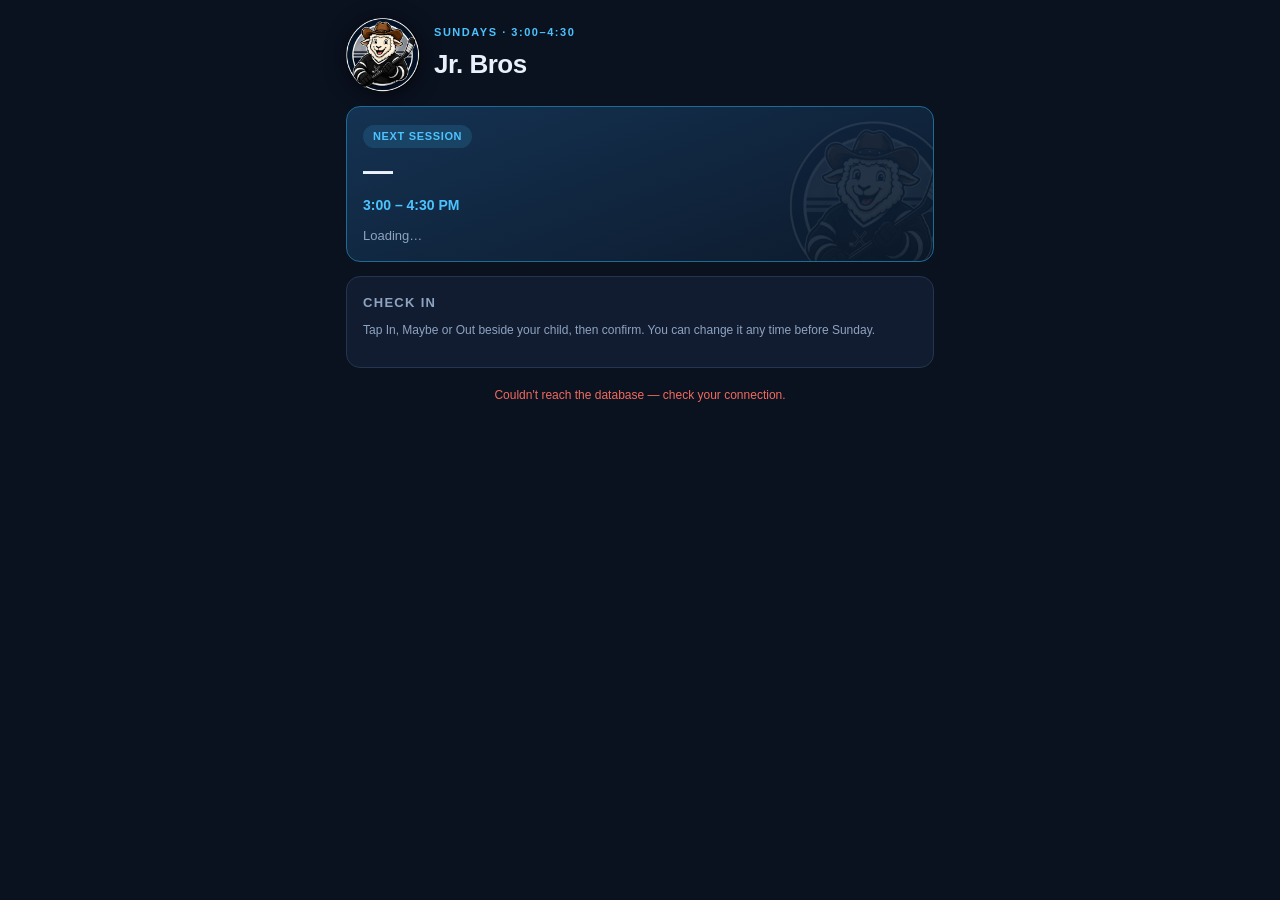
==== index.html @ f0ec3305 "Add files via upload" ====
<!DOCTYPE html>
<html lang="en">
<head>
<meta charset="utf-8">
<meta name="viewport" content="width=device-width, initial-scale=1, viewport-fit=cover">
<title>Jr. Bros — Check In</title>
<meta name="theme-color" content="#0a111f">
<meta name="apple-mobile-web-app-capable" content="yes">
<meta name="apple-mobile-web-app-title" content="Jr. Bros">
<meta name="apple-mobile-web-app-status-bar-style" content="black-translucent">
<link rel="apple-touch-icon" href="icon-180.png">
<link rel="icon" href="icon-180.png">
<link rel="manifest" href="manifest.json">
<link rel="stylesheet" href="style.css">
</head>
<body class="nonav">

<div class="wrap">
  <header>
    <div class="crest" role="img" aria-label="Jr. Bros crest"></div>
    <div class="brandtext">
      <div class="kicker">Sundays &middot; 3:00&ndash;4:30</div>
      <h1>Jr. Bros</h1>
    </div>
  </header>

  <div id="banner"></div>

  <div class="card next">
    <span class="pill" id="nextLabel">Next session</span>
    <p class="date" id="nextDate">&mdash;</p>
    <div class="meta" id="nextTime">3:00 &ndash; 4:30 PM</div>
    <div class="count" id="nextCount">Loading&hellip;</div>
  </div>

  <div class="card">
    <h2>Check in</h2>
    <div class="hint">Tap In, Maybe or Out beside your child, then confirm.
      You can change it any time before Sunday.</div>
    <div class="list" id="checkinList"></div>
    <div class="empty hide" id="checkinEmpty">Nothing to show yet.</div>
  </div>

  <div class="card hide" id="benchCard">
    <h2>Benches</h2>
    <div class="tsum">
      <div class="tbox light"><div class="v" id="lightV">0</div><div class="l" id="lightL">Light</div></div>
      <div class="tbox dark"><div class="v" id="darkV">0</div><div class="l" id="darkL">Dark</div></div>
    </div>
  </div>

  <div class="card hide" id="lightCard">
    <h2>Light</h2>
    <div class="list" id="lightList"></div>
  </div>

  <div class="card hide" id="darkCard">
    <h2>Dark</h2>
    <div class="list" id="darkList"></div>
  </div>

  <div class="status" id="status"></div>
</div>

<script src="config.js"></script>
<script src="app.js"></script>
<script>
(function(){
"use strict";
var el = JB.el, C = JB.config;

var SESSION = JB.nextSession();
var players = [], checks = {}, lines = {};
var busy = {};            // player ids with a write in flight

if(!JB.configured()){
  el("banner").innerHTML = JB.setupBanner();
}

/* ---------- load ---------- */
function refresh(quiet){
  if(!JB.configured()) return Promise.resolve();
  if(!SESSION){
    el("nextLabel").textContent = "Season complete";
    el("nextDate").textContent = "That's a wrap";
    el("nextCount").textContent = "";
    el("checkinEmpty").classList.remove("hide");
    return Promise.resolve();
  }
  if(!quiet) setStatus("Loading…");
  return Promise.all([
    JB.select("players", "select=id,name,goalie,sort&order=sort.asc"),
    JB.select("checkins", "select=player_id,status&session=eq." + SESSION),
    JB.select("lines_assign", "select=player_id,jersey,pos&session=eq." + SESSION)
  ]).then(function(res){
    players = res[0];
    checks = {}; res[1].forEach(function(r){ checks[r.player_id] = r.status; });
    lines  = {}; res[2].forEach(function(r){ lines[r.player_id] = r; });
    render();
    setStatus("Updated " + new Date().toLocaleTimeString("en-CA",{hour:"numeric",minute:"2-digit"}));
  }).catch(function(e){
    setStatus(JB.explain(e), true);
  });
}

function setStatus(msg, isErr){
  var s = el("status");
  s.textContent = msg;
  s.className = "status" + (isErr ? " err" : "");
}

/* ---------- check in / out ---------- */
var WORD = { "in":"IN", "maybe":"a MAYBE", "out":"OUT" };

function tap(p, status){
  if(busy[p.id]) return;
  var previous = checks[p.id];
  if(previous === status) return;        // already set that way

  // name the child in the prompt — that's what catches a tap on the wrong row
  var ask = "Mark " + p.name + " as " + WORD[status] + " for " +
            JB.fmt(SESSION, true) + "?";
  if(!confirm(ask)) return;

  busy[p.id] = true;
  checks[p.id] = status;                 // show it straight away
  render();

  JB.upsertCheckin(SESSION, p.id, status).then(function(){
    delete busy[p.id];
    render();
    setStatus("Saved — " + p.name + " is " +
      (status === "in" ? "in" : status === "maybe" ? "a maybe" : "out"));
    return refresh(true);
  }).catch(function(e){
    if(previous) checks[p.id] = previous; else delete checks[p.id];
    delete busy[p.id];
    render();
    setStatus(JB.explain(e), true);
  });
}

/* ---------- render ---------- */
function render(){
  el("nextLabel").textContent = (SESSION === JB.todayISO()) ? "Today" : "Next session";
  el("nextDate").textContent = SESSION ? JB.fmt(SESSION, true) : "—";
  el("nextTime").textContent = C.TIME_LABEL || "3:00 – 4:30 PM";

  var ins = players.filter(function(p){ return checks[p.id] === "in"; });
  var maybes = players.filter(function(p){ return checks[p.id] === "maybe"; });
  var outs = players.filter(function(p){ return checks[p.id] === "out"; });
  var waiting = players.length - ins.length - maybes.length - outs.length;
  el("nextCount").textContent = players.length
    ? ins.length + " in" +
      (maybes.length ? " · " + maybes.length + " maybe" : "") +
      " · " + outs.length + " out" +
      (waiting ? " · " + waiting + " not answered" : "")
    : "Loading…";

  var cl = el("checkinList"); cl.innerHTML = "";
  el("checkinEmpty").classList.toggle("hide", players.length > 0);

  players.forEach(function(p){
    var st = checks[p.id];
    var row = document.createElement("div");
    row.className = "row" + (st === "in" ? " isIn" : st === "maybe" ? " isMaybe"
                            : st === "out" ? " isOut" : "");

    var nm = document.createElement("div");
    nm.className = "name"; nm.textContent = p.name;
    row.appendChild(nm);

    if(p.goalie){
      var g = document.createElement("span");
      g.className = "gtag"; g.textContent = "G"; row.appendChild(g);
    }

    var seg = document.createElement("div"); seg.className = "seg seg3";
    [["in","In"],["maybe","Maybe"],["out","Out"]].forEach(function(pair){
      var b = document.createElement("button");
      b.className = "btn " + pair[0] + (st === pair[0] ? " on" : "");
      b.textContent = pair[1];
      b.disabled = !!busy[p.id] || !JB.configured();
      b.onclick = function(){ tap(p, pair[0]); };
      seg.appendChild(b);
    });
    row.appendChild(seg);
    cl.appendChild(row);
  });

  renderBenches(ins);
}

function renderBenches(ins){
  var any = ins.some(function(p){ return lines[p.id] && lines[p.id].jersey; });
  el("benchCard").classList.toggle("hide", !any);
  el("lightCard").classList.toggle("hide", !any);
  el("darkCard").classList.toggle("hide", !any);
  if(!any) return;

  var t = { light:[], dark:[] };
  ins.forEach(function(p){
    var L = lines[p.id];
    if(L && (L.jersey === "light" || L.jersey === "dark")) t[L.jersey].push(p);
  });

  function tally(list){
    var f=0,d=0,g=0,u=0;
    list.forEach(function(p){
      var L = lines[p.id] || {};
      if(p.goalie) g++; else if(L.pos === "f") f++; else if(L.pos === "d") d++; else u++;
    });
    var bits = [];
    if(f) bits.push(f + " F"); if(d) bits.push(d + " D");
    if(g) bits.push(g + " G"); if(u) bits.push(u + " no pos");
    return bits.length ? bits.join(" · ") : "nobody yet";
  }
  el("lightV").textContent = t.light.length;
  el("lightL").textContent = "Light — " + tally(t.light);
  el("darkV").textContent = t.dark.length;
  el("darkL").textContent = "Dark — " + tally(t.dark);

  function fill(target, list){
    var box = el(target); box.innerHTML = "";
    if(!list.length){
      var e = document.createElement("div");
      e.className = "empty"; e.textContent = "Nobody assigned"; box.appendChild(e); return;
    }
    var rank = function(p){
      var L = lines[p.id] || {};
      return p.goalie ? 0 : L.pos === "d" ? 1 : L.pos === "f" ? 2 : 3;
    };
    list.slice().sort(function(a,b){ return rank(a) - rank(b) || a.sort - b.sort; })
      .forEach(function(p){
        var L = lines[p.id] || {};
        var row = document.createElement("div"); row.className = "row";
        var nm = document.createElement("div"); nm.className = "name"; nm.textContent = p.name;
        row.appendChild(nm);
        var tag = document.createElement("span");
        if(p.goalie){ tag.className = "pchip g"; tag.textContent = "G"; }
        else if(L.pos === "f"){ tag.className = "pchip f"; tag.textContent = "FWD"; }
        else if(L.pos === "d"){ tag.className = "pchip d"; tag.textContent = "DEF"; }
        else { tag.className = "pchip"; tag.textContent = "—"; }
        row.appendChild(tag);
        box.appendChild(row);
      });
  }
  fill("lightList", t.light);
  fill("darkList", t.dark);
}

/* ---------- keep it fresh ---------- */
refresh();
setInterval(function(){ if(!document.hidden) refresh(true); }, 20000);
document.addEventListener("visibilitychange", function(){
  if(!document.hidden) refresh(true);
});

})();
</script>
</body>
</html>
---- style.css ----
:root{
  --bg:#0a111f; --surface:#111c30; --surface-2:#18263e; --line:#24364f;
  --text:#eaf1fb; --muted:#8ea3c0; --ice:#4cc3ff; --ice-dim:#1d6c93;
  --in:#36d399; --out:#f06b5e; --warn:#f5b53d; --radius:14px;
  --crest:url("logo.png");
}
*{box-sizing:border-box;-webkit-tap-highlight-color:transparent}
html,body{margin:0;padding:0}
body{
  background:var(--bg); color:var(--text);
  font:16px/1.5 ui-sans-serif,-apple-system,"Segoe UI",Roboto,sans-serif;
  padding:env(safe-area-inset-top) 0 calc(84px + env(safe-area-inset-bottom));
  min-height:100vh;
}
body.nonav{padding-bottom:calc(28px + env(safe-area-inset-bottom))}
.wrap{max-width:620px;margin:0 auto;padding:0 16px}

header{padding:18px 0 14px;display:flex;align-items:center;gap:14px}
.crest{width:74px;height:74px;flex:0 0 auto;background:var(--crest) center/contain no-repeat;
  filter:drop-shadow(0 3px 10px rgba(0,0,0,.5))}
.brandtext{min-width:0}
.kicker{font-size:11px;letter-spacing:.14em;text-transform:uppercase;color:var(--ice);font-weight:700}
h1{margin:4px 0 2px;font-size:26px;letter-spacing:-.02em}

.card{background:var(--surface);border:1px solid var(--line);border-radius:var(--radius);
  padding:16px;margin-bottom:14px}
.card h2{margin:0 0 12px;font-size:13px;letter-spacing:.1em;text-transform:uppercase;
  color:var(--muted);font-weight:700}

.next{background:linear-gradient(160deg,#143252,#0d1a2c);border-color:var(--ice-dim);
  position:relative;overflow:hidden}
.next::after{content:"";position:absolute;right:-26px;bottom:-30px;width:170px;height:170px;
  background:var(--crest) center/contain no-repeat;opacity:.09;pointer-events:none}
.next>*{position:relative;z-index:1}
.next .date{font-size:30px;font-weight:700;letter-spacing:-.02em;margin:0}
.next .meta{color:var(--ice);font-size:14px;margin-top:2px;font-weight:600}
.next .count{color:var(--muted);font-size:13px;margin-top:10px}
.pill{display:inline-block;background:rgba(76,195,255,.14);color:var(--ice);border-radius:999px;
  padding:3px 10px;font-size:11px;font-weight:700;letter-spacing:.06em;text-transform:uppercase}

.list{display:flex;flex-direction:column;gap:8px}
.row{display:flex;align-items:center;gap:10px;background:var(--surface-2);
  border:1px solid var(--line);border-radius:12px;padding:10px 12px}
.row .name{flex:1;min-width:0;font-weight:600;overflow:hidden;text-overflow:ellipsis;white-space:nowrap}
.row .sub2{font-size:12px;color:var(--muted);font-weight:400}
.row.isIn{border-color:rgba(54,211,153,.45)}
.row.isMaybe{border-color:rgba(245,181,61,.45)}
.row.isOut{opacity:.5}

.gtag{flex:0 0 auto;font-size:10px;font-weight:800;letter-spacing:.08em;color:var(--warn);
  border:1px solid rgba(245,181,61,.45);background:rgba(245,181,61,.12);border-radius:6px;padding:2px 6px}

button{font:inherit;cursor:pointer;border:none;background:none;color:inherit}
.seg{display:flex;gap:6px;flex:0 0 auto}
.btn{border-radius:10px;padding:9px 13px;font-size:13px;font-weight:700;border:1px solid var(--line);
  background:var(--surface);color:var(--muted);transition:.12s}
.btn:active{transform:scale(.97)}
.btn[disabled]{opacity:.5;cursor:default}
.btn.in.on{background:var(--in);border-color:var(--in);color:#06251a}
.btn.maybe.on{background:var(--warn);border-color:var(--warn);color:#2d1f05}
.btn.out.on{background:var(--out);border-color:var(--out);color:#2d0b07}
/* three choices need to fit beside a name on a phone */
.seg3 .btn{padding:9px 8px;font-size:12px;min-width:46px}
.btn.primary{background:var(--ice);border-color:var(--ice);color:#04243a;width:100%;padding:13px;font-size:15px}
.btn.ghost{width:100%;padding:11px;color:var(--text)}
.btn.sm{padding:6px 10px;font-size:12px}
.btn.danger{color:var(--out);border-color:#43242a}

input{font:inherit;background:var(--surface-2);border:1px solid var(--line);color:var(--text);
  border-radius:10px;padding:11px 12px;width:100%}
input:focus{outline:2px solid var(--ice-dim);outline-offset:1px}
.addrow{display:flex;gap:8px;margin-top:12px}
.addrow input{flex:1}
.addrow .btn{flex:0 0 auto;white-space:nowrap}

.stats{display:grid;grid-template-columns:1fr 1fr;gap:10px}
.stat{background:var(--surface-2);border:1px solid var(--line);border-radius:12px;padding:12px}
.stat .v{font-size:21px;font-weight:700;letter-spacing:-.02em}
.stat .l{font-size:11px;color:var(--muted);text-transform:uppercase;letter-spacing:.08em;margin-top:2px}
.stat.good .v{color:var(--in)} .stat.bad .v{color:var(--out)} .stat.warn .v{color:var(--warn)}

.note{font-size:13px;color:var(--muted);margin-top:12px;line-height:1.55}
.note b{color:var(--text);font-weight:600}
.hint{font-size:12px;color:var(--muted);margin:-4px 0 12px}

.sess{display:flex;align-items:center;gap:10px;padding:9px 0;border-bottom:1px solid var(--line);font-size:14px}
.sess:last-child{border-bottom:none}
.sess .d{flex:1;font-weight:600}
.sess.past .d{color:var(--muted);font-weight:400}
.sess .n{font-size:12px;color:var(--muted);font-variant-numeric:tabular-nums}
.dot{width:7px;height:7px;border-radius:50%;background:var(--line);flex:0 0 auto}
.dot.done{background:var(--ice)}

.chip{min-width:56px;text-align:center;border-radius:9px;padding:8px 6px;font-size:12px;
  font-weight:800;letter-spacing:.04em;border:1px solid var(--line);background:var(--surface);
  color:var(--muted);flex:0 0 auto;transition:.12s}
.chip:active{transform:scale(.96)}
.chip.jLight{background:#e9eff8;color:#0c1626;border-color:#e9eff8}
.chip.jDark{background:#060c16;color:#8fa9c9;border-color:#51688a}
.chip.pF{background:rgba(76,195,255,.16);color:var(--ice);border-color:rgba(76,195,255,.42)}
.chip.pD{background:rgba(245,181,61,.14);color:var(--warn);border-color:rgba(245,181,61,.42)}
.chip.pG{background:rgba(54,211,153,.14);color:var(--in);border-color:rgba(54,211,153,.42)}

.pchip{flex:0 0 auto;font-size:11px;font-weight:800;letter-spacing:.06em;border-radius:7px;
  padding:3px 8px;border:1px solid var(--line);color:var(--muted)}
.pchip.f{color:var(--ice);border-color:rgba(76,195,255,.42);background:rgba(76,195,255,.12)}
.pchip.d{color:var(--warn);border-color:rgba(245,181,61,.42);background:rgba(245,181,61,.12)}
.pchip.g{color:var(--in);border-color:rgba(54,211,153,.42);background:rgba(54,211,153,.12)}

.tsum{display:grid;grid-template-columns:1fr 1fr;gap:10px}
.tbox{border-radius:12px;padding:12px;border:1px solid var(--line)}
.tbox.light{background:#e9eff8;color:#0c1626;border-color:#cdd9ea}
.tbox.dark{background:#060c16;color:#dce8f7;border-color:#51688a}
.tbox .v{font-size:21px;font-weight:700;letter-spacing:-.02em}
.tbox .l{font-size:11px;text-transform:uppercase;letter-spacing:.08em;opacity:.72;margin-top:2px}

nav{position:fixed;left:0;right:0;bottom:0;background:rgba(10,17,31,.94);backdrop-filter:blur(12px);
  border-top:1px solid var(--line);padding:8px 0 calc(8px + env(safe-area-inset-bottom));z-index:10}
nav .wrap{display:flex;gap:6px}
nav button{flex:1;padding:9px 4px;border-radius:10px;font-size:11px;font-weight:700;
  letter-spacing:.05em;text-transform:uppercase;color:var(--muted)}
nav button.on{background:var(--surface-2);color:var(--ice)}

.hide{display:none}
.empty{color:var(--muted);font-size:14px;text-align:center;padding:18px 0}
.status{font-size:12px;color:var(--muted);text-align:center;padding:4px 0 14px}
.status.err{color:var(--out)}
.banner{border:1px solid rgba(240,107,94,.5);background:rgba(240,107,94,.1);color:#ffd9d4;
  border-radius:12px;padding:14px;margin-bottom:14px;font-size:14px;line-height:1.55}
.banner b{color:#fff}
.banner code{background:rgba(0,0,0,.35);padding:1px 5px;border-radius:4px;font-size:13px}
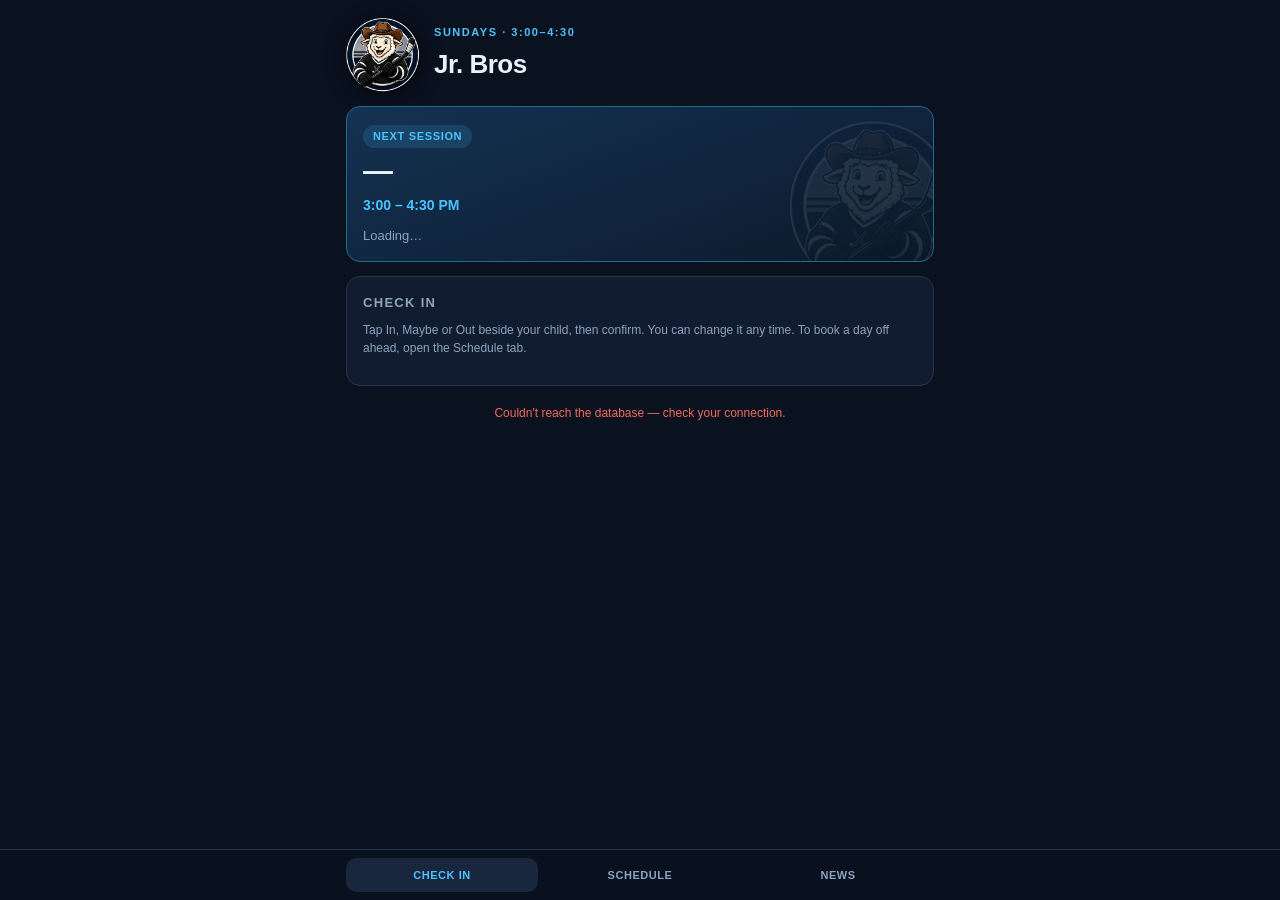
==== commit 71f3a6b7: "Add files via upload" ====
--- a/index.html
+++ b/index.html
@@ -13,7 +13,7 @@
 <link rel="manifest" href="manifest.json">
 <link rel="stylesheet" href="style.css">
 </head>
-<body class="nonav">
+<body>
 
 <div class="wrap">
   <header>
@@ -26,41 +26,75 @@
 
   <div id="banner"></div>
 
-  <div class="card next">
-    <span class="pill" id="nextLabel">Next session</span>
-    <p class="date" id="nextDate">&mdash;</p>
-    <div class="meta" id="nextTime">3:00 &ndash; 4:30 PM</div>
-    <div class="count" id="nextCount">Loading&hellip;</div>
-  </div>
-
-  <div class="card">
-    <h2>Check in</h2>
-    <div class="hint">Tap In, Maybe or Out beside your child, then confirm.
-      You can change it any time before Sunday.</div>
-    <div class="list" id="checkinList"></div>
-    <div class="empty hide" id="checkinEmpty">Nothing to show yet.</div>
-  </div>
-
-  <div class="card hide" id="benchCard">
-    <h2>Benches</h2>
-    <div class="tsum">
-      <div class="tbox light"><div class="v" id="lightV">0</div><div class="l" id="lightL">Light</div></div>
-      <div class="tbox dark"><div class="v" id="darkV">0</div><div class="l" id="darkL">Dark</div></div>
-    </div>
-  </div>
-
-  <div class="card hide" id="lightCard">
-    <h2>Light</h2>
-    <div class="list" id="lightList"></div>
-  </div>
-
-  <div class="card hide" id="darkCard">
-    <h2>Dark</h2>
-    <div class="list" id="darkList"></div>
-  </div>
+  <!-- ===== CHECK IN ===== -->
+  <section id="v-checkin">
+    <div class="card next">
+      <span class="pill" id="sesLabel">Next session</span>
+      <p class="date" id="sesDate">&mdash;</p>
+      <div class="meta" id="sesTime">3:00 &ndash; 4:30 PM</div>
+      <div class="count" id="sesCount">Loading&hellip;</div>
+      <button class="btn sm hide" id="backBtn" style="margin-top:12px">&larr; Back to next session</button>
+    </div>
+
+    <div class="card">
+      <h2>Check in</h2>
+      <div class="hint">Tap In, Maybe or Out beside your child, then confirm.
+        You can change it any time. To book a day off ahead, open the Schedule tab.</div>
+      <div class="list" id="checkinList"></div>
+      <div class="empty hide" id="checkinEmpty">Nothing to show yet.</div>
+    </div>
+
+    <div class="card hide" id="benchCard">
+      <h2>Benches</h2>
+      <div class="tsum">
+        <div class="tbox light"><div class="v" id="lightV">0</div><div class="l" id="lightL">Light</div></div>
+        <div class="tbox dark"><div class="v" id="darkV">0</div><div class="l" id="darkL">Dark</div></div>
+      </div>
+    </div>
+    <div class="card hide" id="lightCard">
+      <h2>Light</h2>
+      <div class="list" id="lightList"></div>
+    </div>
+    <div class="card hide" id="darkCard">
+      <h2>Dark</h2>
+      <div class="list" id="darkList"></div>
+    </div>
+  </section>
+
+  <!-- ===== SCHEDULE ===== -->
+  <section id="v-schedule" class="hide">
+    <div class="card">
+      <h2>Season schedule</h2>
+      <div class="hint">18 Sundays, 3:00&ndash;4:30. Tap any upcoming date to check in or
+        book a day off in advance.</div>
+      <div class="picker" id="picker"></div>
+      <div id="scheduleList"></div>
+    </div>
+    <div class="card">
+      <h2>Away dates</h2>
+      <div class="hint">Everyone already marked Out or Maybe on an upcoming Sunday.</div>
+      <div class="list" id="awayList"></div>
+      <div class="empty hide" id="awayEmpty">Nobody has booked a day off yet.</div>
+    </div>
+  </section>
+
+  <!-- ===== NEWS ===== -->
+  <section id="v-news" class="hide">
+    <div class="card">
+      <h2>From the coach</h2>
+      <div id="annList"></div>
+      <div class="empty hide" id="annEmpty">No announcements right now.</div>
+    </div>
+  </section>
 
   <div class="status" id="status"></div>
 </div>
+
+<nav><div class="wrap">
+  <button data-v="checkin" class="on">Check in</button>
+  <button data-v="schedule">Schedule</button>
+  <button data-v="news">News<span id="newsDot"></span></button>
+</div></nav>
 
 <script src="config.js"></script>
 <script src="app.js"></script>
@@ -68,40 +102,31 @@
 (function(){
 "use strict";
 var el = JB.el, C = JB.config;
-
-var SESSION = JB.nextSession();
-var players = [], checks = {}, lines = {};
-var busy = {};            // player ids with a write in flight
-
-if(!JB.configured()){
-  el("banner").innerHTML = JB.setupBanner();
-}
-
-/* ---------- load ---------- */
-function refresh(quiet){
-  if(!JB.configured()) return Promise.resolve();
-  if(!SESSION){
-    el("nextLabel").textContent = "Season complete";
-    el("nextDate").textContent = "That's a wrap";
-    el("nextCount").textContent = "";
-    el("checkinEmpty").classList.remove("hide");
-    return Promise.resolve();
+var SESSIONS = C.SESSIONS || [];
+
+var SESSION = JB.nextSession();      // the session currently being viewed
+var players = [], allChecks = {}, allLines = {}, anns = [];
+var busy = {};
+
+if(!JB.configured()) el("banner").innerHTML = JB.setupBanner();
+
+/* ---------- nav ---------- */
+function show(v){
+  ["checkin","schedule","news"].forEach(function(x){
+    el("v-" + x).classList.toggle("hide", x !== v);
+  });
+  document.querySelectorAll("nav button").forEach(function(b){
+    b.classList.toggle("on", b.dataset.v === v);
+  });
+  if(v === "news"){
+    try{ localStorage.setItem("jrbros_seen_news", String(latestAnnTime())); }catch(e){}
+    renderNewsDot();
   }
-  if(!quiet) setStatus("Loading…");
-  return Promise.all([
-    JB.select("players", "select=id,name,goalie,sort&order=sort.asc"),
-    JB.select("checkins", "select=player_id,status&session=eq." + SESSION),
-    JB.select("lines_assign", "select=player_id,jersey,pos&session=eq." + SESSION)
-  ]).then(function(res){
-    players = res[0];
-    checks = {}; res[1].forEach(function(r){ checks[r.player_id] = r.status; });
-    lines  = {}; res[2].forEach(function(r){ lines[r.player_id] = r; });
-    render();
-    setStatus("Updated " + new Date().toLocaleTimeString("en-CA",{hour:"numeric",minute:"2-digit"}));
-  }).catch(function(e){
-    setStatus(JB.explain(e), true);
-  });
-}
+  window.scrollTo(0,0);
+}
+document.querySelectorAll("nav button").forEach(function(b){
+  b.onclick = function(){ show(b.dataset.v); };
+});
 
 function setStatus(msg, isErr){
   var s = el("status");
@@ -109,31 +134,61 @@
   s.className = "status" + (isErr ? " err" : "");
 }
 
+/* ---------- data ---------- */
+function refresh(quiet){
+  if(!JB.configured()) return Promise.resolve();
+  if(!quiet) setStatus("Loading…");
+  return Promise.all([
+    JB.select("players", "select=id,name,goalie,sort&order=sort.asc"),
+    JB.select("checkins", "select=session,player_id,status"),
+    JB.select("lines_assign", "select=session,player_id,jersey,pos"),
+    JB.select("announcements", "select=id,body,created_at&order=created_at.desc")
+      .catch(function(){ return []; })    // works before the announcements table exists
+  ]).then(function(res){
+    players = res[0];
+    allChecks = {};
+    res[1].forEach(function(r){
+      (allChecks[r.session] = allChecks[r.session] || {})[r.player_id] = r.status;
+    });
+    allLines = {};
+    res[2].forEach(function(r){
+      (allLines[r.session] = allLines[r.session] || {})[r.player_id] = r;
+    });
+    anns = res[3] || [];
+    render();
+    setStatus("Updated " + new Date().toLocaleTimeString("en-CA",{hour:"numeric",minute:"2-digit"}));
+  }).catch(function(e){ setStatus(JB.explain(e), true); });
+}
+
+function checksFor(iso){ return allChecks[iso] || {}; }
+function linesFor(iso){ return allLines[iso] || {}; }
+
 /* ---------- check in / out ---------- */
 var WORD = { "in":"IN", "maybe":"a MAYBE", "out":"OUT" };
 
 function tap(p, status){
   if(busy[p.id]) return;
+  var checks = checksFor(SESSION);
   var previous = checks[p.id];
-  if(previous === status) return;        // already set that way
-
-  // name the child in the prompt — that's what catches a tap on the wrong row
-  var ask = "Mark " + p.name + " as " + WORD[status] + " for " +
-            JB.fmt(SESSION, true) + "?";
-  if(!confirm(ask)) return;
-
+  if(previous === status) return;
+
+  if(!confirm("Mark " + p.name + " as " + WORD[status] + " for " +
+              JB.fmt(SESSION, true) + "?")) return;
+
+  var iso = SESSION;
   busy[p.id] = true;
-  checks[p.id] = status;                 // show it straight away
+  (allChecks[iso] = allChecks[iso] || {})[p.id] = status;
   render();
 
-  JB.upsertCheckin(SESSION, p.id, status).then(function(){
+  JB.upsertCheckin(iso, p.id, status).then(function(){
     delete busy[p.id];
     render();
     setStatus("Saved — " + p.name + " is " +
-      (status === "in" ? "in" : status === "maybe" ? "a maybe" : "out"));
+      (status === "in" ? "in" : status === "maybe" ? "a maybe" : "out") +
+      " for " + JB.fmt(iso, false));
     return refresh(true);
   }).catch(function(e){
-    if(previous) checks[p.id] = previous; else delete checks[p.id];
+    if(previous) allChecks[iso][p.id] = previous; else delete allChecks[iso][p.id];
     delete busy[p.id];
     render();
     setStatus(JB.explain(e), true);
@@ -142,15 +197,30 @@
 
 /* ---------- render ---------- */
 function render(){
-  el("nextLabel").textContent = (SESSION === JB.todayISO()) ? "Today" : "Next session";
-  el("nextDate").textContent = SESSION ? JB.fmt(SESSION, true) : "—";
-  el("nextTime").textContent = C.TIME_LABEL || "3:00 – 4:30 PM";
-
+  renderCheckin();
+  renderSchedule();
+  renderNews();
+  renderNewsDot();
+}
+
+function renderCheckin(){
+  var next = JB.nextSession();
+  var isNext = SESSION === next;
+  var past = SESSION && SESSION < JB.todayISO();
+
+  el("sesLabel").textContent = !SESSION ? "Season complete"
+    : SESSION === JB.todayISO() ? "Today"
+    : isNext ? "Next session" : past ? "Past session" : "Upcoming session";
+  el("sesDate").textContent = SESSION ? JB.fmt(SESSION, true) : "That's a wrap";
+  el("sesTime").textContent = C.TIME_LABEL || "3:00 – 4:30 PM";
+  el("backBtn").classList.toggle("hide", isNext || !next);
+
+  var checks = checksFor(SESSION);
   var ins = players.filter(function(p){ return checks[p.id] === "in"; });
   var maybes = players.filter(function(p){ return checks[p.id] === "maybe"; });
   var outs = players.filter(function(p){ return checks[p.id] === "out"; });
   var waiting = players.length - ins.length - maybes.length - outs.length;
-  el("nextCount").textContent = players.length
+  el("sesCount").textContent = players.length
     ? ins.length + " in" +
       (maybes.length ? " · " + maybes.length + " maybe" : "") +
       " · " + outs.length + " out" +
@@ -165,22 +235,19 @@
     var row = document.createElement("div");
     row.className = "row" + (st === "in" ? " isIn" : st === "maybe" ? " isMaybe"
                             : st === "out" ? " isOut" : "");
-
     var nm = document.createElement("div");
     nm.className = "name"; nm.textContent = p.name;
     row.appendChild(nm);
-
     if(p.goalie){
       var g = document.createElement("span");
       g.className = "gtag"; g.textContent = "G"; row.appendChild(g);
     }
-
     var seg = document.createElement("div"); seg.className = "seg seg3";
     [["in","In"],["maybe","Maybe"],["out","Out"]].forEach(function(pair){
       var b = document.createElement("button");
       b.className = "btn " + pair[0] + (st === pair[0] ? " on" : "");
       b.textContent = pair[1];
-      b.disabled = !!busy[p.id] || !JB.configured();
+      b.disabled = !!busy[p.id] || !JB.configured() || past;
       b.onclick = function(){ tap(p, pair[0]); };
       seg.appendChild(b);
     });
@@ -191,11 +258,18 @@
   renderBenches(ins);
 }
 
+el("backBtn").onclick = function(){
+  SESSION = JB.nextSession();
+  render();
+  window.scrollTo(0,0);
+};
+
 function renderBenches(ins){
+  var lines = linesFor(SESSION);
   var any = ins.some(function(p){ return lines[p.id] && lines[p.id].jersey; });
-  el("benchCard").classList.toggle("hide", !any);
-  el("lightCard").classList.toggle("hide", !any);
-  el("darkCard").classList.toggle("hide", !any);
+  ["benchCard","lightCard","darkCard"].forEach(function(id){
+    el(id).classList.toggle("hide", !any);
+  });
   if(!any) return;
 
   var t = { light:[], dark:[] };
@@ -249,6 +323,120 @@
   fill("darkList", t.dark);
 }
 
+/* ---------- schedule ---------- */
+function openSession(iso){
+  SESSION = iso;
+  show("checkin");
+  render();
+}
+
+function renderSchedule(){
+  var today = JB.todayISO();
+
+  /* quick-jump strip of the next few dates */
+  var pk = el("picker"); pk.innerHTML = "";
+  SESSIONS.filter(function(iso){ return iso >= today; }).slice(0, 8).forEach(function(iso){
+    var parts = iso.split("-");
+    var d = new Date(+parts[0], +parts[1]-1, +parts[2]);
+    var chip = document.createElement("button");
+    chip.className = "dchip" + (iso === SESSION ? " on" : "");
+    var m = document.createElement("div"); m.className = "m";
+    m.textContent = d.toLocaleDateString("en-CA",{month:"short"});
+    var dd = document.createElement("div"); dd.className = "d"; dd.textContent = d.getDate();
+    var s = document.createElement("div"); s.className = "s";
+    var n = 0, c = checksFor(iso);
+    for(var k in c){ if(c[k] === "in") n++; }
+    s.textContent = n ? n + " in" : "";
+    chip.appendChild(m); chip.appendChild(dd); chip.appendChild(s);
+    chip.onclick = function(){ openSession(iso); };
+    pk.appendChild(chip);
+  });
+
+  /* the full season */
+  var sl = el("scheduleList"); sl.innerHTML = "";
+  SESSIONS.forEach(function(iso){
+    var c = checksFor(iso), past = iso < today;
+    var ins = 0, outs = 0, maybes = 0;
+    for(var k in c){
+      if(c[k] === "in") ins++; else if(c[k] === "out") outs++; else if(c[k] === "maybe") maybes++;
+    }
+    var d = document.createElement(past ? "div" : "button");
+    d.className = "sess" + (past ? " past" : "");
+    if(!past){
+      d.style.width = "100%"; d.style.textAlign = "left";
+      d.onclick = function(){ openSession(iso); };
+    }
+    var dot = document.createElement("div");
+    dot.className = "dot" + (Object.keys(c).length ? " done" : "") ;
+    var lab = document.createElement("div"); lab.className = "d";
+    lab.textContent = JB.fmt(iso, false) + (iso === SESSION ? "  ‹ viewing" : "");
+    var cnt = document.createElement("div"); cnt.className = "n";
+    var bits = [];
+    if(ins) bits.push(ins + " in");
+    if(maybes) bits.push(maybes + " maybe");
+    if(outs) bits.push(outs + " out");
+    cnt.textContent = bits.join(" · ");
+    d.appendChild(dot); d.appendChild(lab); d.appendChild(cnt);
+    sl.appendChild(d);
+  });
+
+  /* every date anyone has booked off */
+  var al = el("awayList"); al.innerHTML = "";
+  var rows = [];
+  SESSIONS.filter(function(iso){ return iso >= today; }).forEach(function(iso){
+    var c = checksFor(iso);
+    players.forEach(function(p){
+      if(c[p.id] === "out" || c[p.id] === "maybe")
+        rows.push({ iso: iso, p: p, st: c[p.id] });
+    });
+  });
+  el("awayEmpty").classList.toggle("hide", rows.length > 0);
+  rows.forEach(function(r){
+    var row = document.createElement("div"); row.className = "row";
+    var nm = document.createElement("div"); nm.className = "name";
+    nm.textContent = r.p.name;
+    var s2 = document.createElement("span"); s2.className = "sub2";
+    s2.textContent = "  · " + JB.fmt(r.iso, false);
+    nm.appendChild(s2);
+    row.appendChild(nm);
+    var tag = document.createElement("span");
+    tag.className = "pchip " + (r.st === "out" ? "d" : "");
+    tag.style.color = r.st === "out" ? "var(--out)" : "var(--warn)";
+    tag.textContent = r.st === "out" ? "OUT" : "MAYBE";
+    row.appendChild(tag);
+    al.appendChild(row);
+  });
+}
+
+/* ---------- news ---------- */
+function latestAnnTime(){
+  return anns.length ? new Date(anns[0].created_at).getTime() : 0;
+}
+function renderNewsDot(){
+  var seen = 0;
+  try{ seen = parseInt(localStorage.getItem("jrbros_seen_news") || "0", 10) || 0; }catch(e){}
+  var unread = latestAnnTime() > seen;
+  var dot = el("newsDot");
+  dot.textContent = unread ? " •" : "";
+  dot.style.color = "var(--ice)";
+}
+
+function renderNews(){
+  var box = el("annList"); box.innerHTML = "";
+  el("annEmpty").classList.toggle("hide", anns.length > 0);
+  anns.forEach(function(a, ix){
+    var card = document.createElement("div");
+    card.className = "ann" + (ix === 0 ? " top" : "");
+    var b = document.createElement("div"); b.className = "body"; b.textContent = a.body;
+    var w = document.createElement("div"); w.className = "when";
+    var d = new Date(a.created_at);
+    w.textContent = d.toLocaleDateString("en-CA",{weekday:"short",month:"short",day:"numeric"}) +
+      " · " + d.toLocaleTimeString("en-CA",{hour:"numeric",minute:"2-digit"});
+    card.appendChild(b); card.appendChild(w);
+    box.appendChild(card);
+  });
+}
+
 /* ---------- keep it fresh ---------- */
 refresh();
 setInterval(function(){ if(!document.hidden) refresh(true); }, 20000);
--- a/style.css
+++ b/style.css
@@ -121,6 +121,34 @@
   letter-spacing:.05em;text-transform:uppercase;color:var(--muted)}
 nav button.on{background:var(--surface-2);color:var(--ice)}
 
+/* ---- session picker: a scrollable row of dates ---- */
+.picker{display:flex;gap:8px;overflow-x:auto;padding:2px 0 8px;
+  scrollbar-width:none;-webkit-overflow-scrolling:touch}
+.picker::-webkit-scrollbar{display:none}
+.dchip{flex:0 0 auto;border-radius:12px;border:1px solid var(--line);background:var(--surface-2);
+  padding:8px 12px;text-align:center;min-width:74px;transition:.12s;line-height:1.25}
+.dchip:active{transform:scale(.97)}
+.dchip .m{font-size:10px;letter-spacing:.1em;text-transform:uppercase;color:var(--muted);font-weight:700}
+.dchip .d{font-size:17px;font-weight:700;letter-spacing:-.01em}
+.dchip .s{font-size:10px;color:var(--muted);margin-top:1px;height:12px}
+.dchip.on{background:var(--ice);border-color:var(--ice)}
+.dchip.on .m,.dchip.on .d,.dchip.on .s{color:#04243a}
+.dchip.on .m{opacity:.8}
+.dchip.past{opacity:.42}
+.dchip .s.yes{color:var(--in)} .dchip .s.no{color:var(--out)} .dchip .s.mb{color:var(--warn)}
+.dchip.on .s.yes,.dchip.on .s.no,.dchip.on .s.mb{color:#04243a;font-weight:700}
+
+/* ---- announcements ---- */
+.ann{border:1px solid var(--line);background:var(--surface-2);border-radius:12px;
+  padding:13px 14px;margin-bottom:8px}
+.ann.top{border-color:var(--ice-dim);background:linear-gradient(160deg,#132c48,#111c30)}
+.ann .body{font-size:14.5px;line-height:1.55;white-space:pre-wrap;word-wrap:break-word}
+.ann .when{font-size:11px;color:var(--muted);margin-top:7px;letter-spacing:.03em}
+.ann .del{margin-top:10px}
+textarea{font:inherit;background:var(--surface-2);border:1px solid var(--line);color:var(--text);
+  border-radius:10px;padding:11px 12px;width:100%;min-height:92px;resize:vertical}
+textarea:focus{outline:2px solid var(--ice-dim);outline-offset:1px}
+
 .hide{display:none}
 .empty{color:var(--muted);font-size:14px;text-align:center;padding:18px 0}
 .status{font-size:12px;color:var(--muted);text-align:center;padding:4px 0 14px}
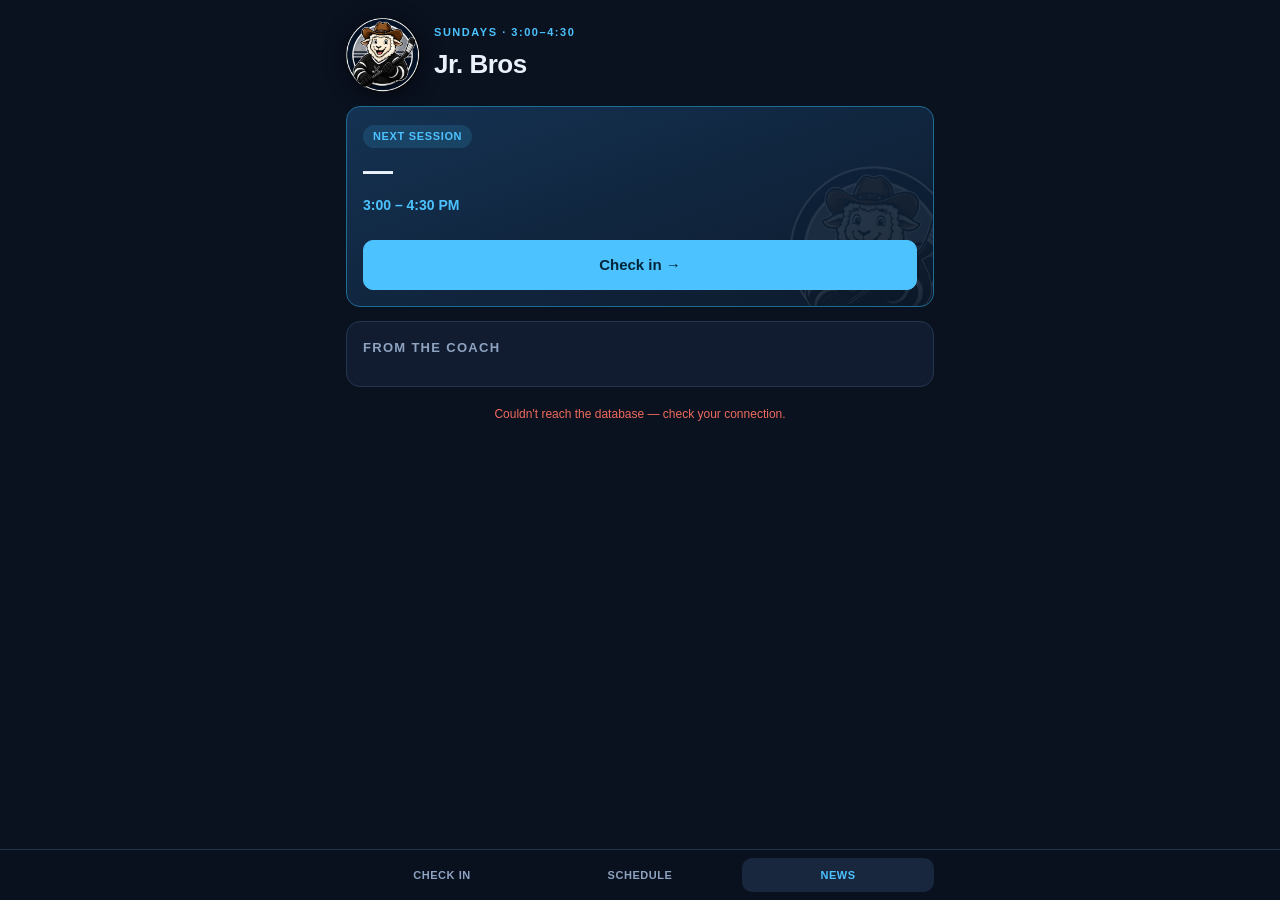
==== commit f837ffc6: "Add files via upload" ====
--- a/index.html
+++ b/index.html
@@ -26,20 +26,19 @@
 
   <div id="banner"></div>
 
-  <!-- ===== CHECK IN ===== -->
-  <section id="v-checkin">
+  <!-- ===== CHECK IN — always the next session ===== -->
+  <section id="v-checkin" class="hide">
     <div class="card next">
       <span class="pill" id="sesLabel">Next session</span>
       <p class="date" id="sesDate">&mdash;</p>
       <div class="meta" id="sesTime">3:00 &ndash; 4:30 PM</div>
       <div class="count" id="sesCount">Loading&hellip;</div>
-      <button class="btn sm hide" id="backBtn" style="margin-top:12px">&larr; Back to next session</button>
     </div>
 
     <div class="card">
       <h2>Check in</h2>
       <div class="hint">Tap In, Maybe or Out beside your child, then confirm.
-        You can change it any time. To book a day off ahead, open the Schedule tab.</div>
+        Away on a later date? Book it ahead on the Schedule tab.</div>
       <div class="list" id="checkinList"></div>
       <div class="empty hide" id="checkinEmpty">Nothing to show yet.</div>
     </div>
@@ -61,25 +60,44 @@
     </div>
   </section>
 
-  <!-- ===== SCHEDULE ===== -->
+  <!-- ===== SCHEDULE — every date, and advance check-in ===== -->
   <section id="v-schedule" class="hide">
     <div class="card">
       <h2>Season schedule</h2>
-      <div class="hint">18 Sundays, 3:00&ndash;4:30. Tap any upcoming date to check in or
-        book a day off in advance.</div>
+      <div class="hint">All 18 Sundays, 3:00&ndash;4:30. Tap an upcoming date to check in
+        ahead or book a day off. Past dates are greyed out.</div>
       <div class="picker" id="picker"></div>
+    </div>
+
+    <div class="card hide" id="aheadCard">
+      <h2 id="aheadTitle">Check in ahead</h2>
+      <div class="hint" id="aheadHint"></div>
+      <div class="list" id="aheadList"></div>
+      <button class="btn ghost" id="aheadClose" style="margin-top:12px">Close</button>
+    </div>
+
+    <div class="card">
+      <h2>Season at a glance</h2>
       <div id="scheduleList"></div>
     </div>
+
     <div class="card">
-      <h2>Away dates</h2>
-      <div class="hint">Everyone already marked Out or Maybe on an upcoming Sunday.</div>
+      <h2>Booked off ahead</h2>
+      <div class="hint">Anyone already marked Out or Maybe on an upcoming Sunday.</div>
       <div class="list" id="awayList"></div>
       <div class="empty hide" id="awayEmpty">Nobody has booked a day off yet.</div>
     </div>
   </section>
 
   <!-- ===== NEWS ===== -->
-  <section id="v-news" class="hide">
+  <section id="v-news">
+    <div class="card next">
+      <span class="pill" id="newsLabel">Next session</span>
+      <p class="date" id="newsDate">&mdash;</p>
+      <div class="meta" id="newsTime">3:00 &ndash; 4:30 PM</div>
+      <div class="count" id="newsCount"></div>
+      <button class="btn primary" id="toCheckin" style="margin-top:14px">Check in &rarr;</button>
+    </div>
     <div class="card">
       <h2>From the coach</h2>
       <div id="annList"></div>
@@ -91,9 +109,9 @@
 </div>
 
 <nav><div class="wrap">
-  <button data-v="checkin" class="on">Check in</button>
+  <button data-v="checkin">Check in</button>
   <button data-v="schedule">Schedule</button>
-  <button data-v="news">News<span id="newsDot"></span></button>
+  <button data-v="news" class="on">News<span id="newsDot"></span></button>
 </div></nav>
 
 <script src="config.js"></script>
@@ -104,7 +122,8 @@
 var el = JB.el, C = JB.config;
 var SESSIONS = C.SESSIONS || [];
 
-var SESSION = JB.nextSession();      // the session currently being viewed
+var NEXT = JB.nextSession();   // the Check in tab is always this one
+var PICK = null;               // the date opened on the Schedule tab, if any
 var players = [], allChecks = {}, allLines = {}, anns = [];
 var busy = {};
 
@@ -143,7 +162,7 @@
     JB.select("checkins", "select=session,player_id,status"),
     JB.select("lines_assign", "select=session,player_id,jersey,pos"),
     JB.select("announcements", "select=id,body,created_at&order=created_at.desc")
-      .catch(function(){ return []; })    // works before the announcements table exists
+      .catch(function(){ return []; })    // fine before the announcements table exists
   ]).then(function(res){
     players = res[0];
     allChecks = {};
@@ -155,6 +174,7 @@
       (allLines[r.session] = allLines[r.session] || {})[r.player_id] = r;
     });
     anns = res[3] || [];
+    NEXT = JB.nextSession();
     render();
     setStatus("Updated " + new Date().toLocaleTimeString("en-CA",{hour:"numeric",minute:"2-digit"}));
   }).catch(function(e){ setStatus(JB.explain(e), true); });
@@ -166,22 +186,21 @@
 /* ---------- check in / out ---------- */
 var WORD = { "in":"IN", "maybe":"a MAYBE", "out":"OUT" };
 
-function tap(p, status){
-  if(busy[p.id]) return;
-  var checks = checksFor(SESSION);
-  var previous = checks[p.id];
+function tap(p, status, iso){
+  var key = iso + ":" + p.id;
+  if(busy[key]) return;
+  var previous = checksFor(iso)[p.id];
   if(previous === status) return;
 
   if(!confirm("Mark " + p.name + " as " + WORD[status] + " for " +
-              JB.fmt(SESSION, true) + "?")) return;
-
-  var iso = SESSION;
-  busy[p.id] = true;
+              JB.fmt(iso, true) + "?")) return;
+
+  busy[key] = true;
   (allChecks[iso] = allChecks[iso] || {})[p.id] = status;
   render();
 
   JB.upsertCheckin(iso, p.id, status).then(function(){
-    delete busy[p.id];
+    delete busy[key];
     render();
     setStatus("Saved — " + p.name + " is " +
       (status === "in" ? "in" : status === "maybe" ? "a maybe" : "out") +
@@ -189,83 +208,82 @@
     return refresh(true);
   }).catch(function(e){
     if(previous) allChecks[iso][p.id] = previous; else delete allChecks[iso][p.id];
-    delete busy[p.id];
+    delete busy[key];
     render();
     setStatus(JB.explain(e), true);
   });
+}
+
+/* one roster row with the three buttons, for a given date */
+function buildRow(p, iso){
+  var st = checksFor(iso)[p.id];
+  var row = document.createElement("div");
+  row.className = "row" + (st === "in" ? " isIn" : st === "maybe" ? " isMaybe"
+                          : st === "out" ? " isOut" : "");
+  var nm = document.createElement("div");
+  nm.className = "name"; nm.textContent = p.name;
+  row.appendChild(nm);
+  if(p.goalie){
+    var g = document.createElement("span");
+    g.className = "gtag"; g.textContent = "G"; row.appendChild(g);
+  }
+  var seg = document.createElement("div"); seg.className = "seg seg3";
+  [["in","In"],["maybe","Maybe"],["out","Out"]].forEach(function(pair){
+    var b = document.createElement("button");
+    b.className = "btn " + pair[0] + (st === pair[0] ? " on" : "");
+    b.textContent = pair[1];
+    b.disabled = !!busy[iso + ":" + p.id] || !JB.configured();
+    b.onclick = function(){ tap(p, pair[0], iso); };
+    seg.appendChild(b);
+  });
+  row.appendChild(seg);
+  return row;
+}
+
+function counts(iso){
+  var c = checksFor(iso), o = { ins:0, maybes:0, outs:0 };
+  players.forEach(function(p){
+    if(c[p.id] === "in") o.ins++;
+    else if(c[p.id] === "maybe") o.maybes++;
+    else if(c[p.id] === "out") o.outs++;
+  });
+  o.waiting = players.length - o.ins - o.maybes - o.outs;
+  return o;
+}
+function countText(iso){
+  var o = counts(iso);
+  return o.ins + " in" +
+    (o.maybes ? " · " + o.maybes + " maybe" : "") +
+    " · " + o.outs + " out" +
+    (o.waiting ? " · " + o.waiting + " not answered" : "");
 }
 
 /* ---------- render ---------- */
 function render(){
   renderCheckin();
   renderSchedule();
+  renderAhead();
   renderNews();
   renderNewsDot();
 }
 
 function renderCheckin(){
-  var next = JB.nextSession();
-  var isNext = SESSION === next;
-  var past = SESSION && SESSION < JB.todayISO();
-
-  el("sesLabel").textContent = !SESSION ? "Season complete"
-    : SESSION === JB.todayISO() ? "Today"
-    : isNext ? "Next session" : past ? "Past session" : "Upcoming session";
-  el("sesDate").textContent = SESSION ? JB.fmt(SESSION, true) : "That's a wrap";
+  el("sesLabel").textContent = !NEXT ? "Season complete"
+    : NEXT === JB.todayISO() ? "Today" : "Next session";
+  el("sesDate").textContent = NEXT ? JB.fmt(NEXT, true) : "That's a wrap";
   el("sesTime").textContent = C.TIME_LABEL || "3:00 – 4:30 PM";
-  el("backBtn").classList.toggle("hide", isNext || !next);
-
-  var checks = checksFor(SESSION);
-  var ins = players.filter(function(p){ return checks[p.id] === "in"; });
-  var maybes = players.filter(function(p){ return checks[p.id] === "maybe"; });
-  var outs = players.filter(function(p){ return checks[p.id] === "out"; });
-  var waiting = players.length - ins.length - maybes.length - outs.length;
-  el("sesCount").textContent = players.length
-    ? ins.length + " in" +
-      (maybes.length ? " · " + maybes.length + " maybe" : "") +
-      " · " + outs.length + " out" +
-      (waiting ? " · " + waiting + " not answered" : "")
-    : "Loading…";
+  el("sesCount").textContent = (players.length && NEXT) ? countText(NEXT) : "Loading…";
 
   var cl = el("checkinList"); cl.innerHTML = "";
-  el("checkinEmpty").classList.toggle("hide", players.length > 0);
-
-  players.forEach(function(p){
-    var st = checks[p.id];
-    var row = document.createElement("div");
-    row.className = "row" + (st === "in" ? " isIn" : st === "maybe" ? " isMaybe"
-                            : st === "out" ? " isOut" : "");
-    var nm = document.createElement("div");
-    nm.className = "name"; nm.textContent = p.name;
-    row.appendChild(nm);
-    if(p.goalie){
-      var g = document.createElement("span");
-      g.className = "gtag"; g.textContent = "G"; row.appendChild(g);
-    }
-    var seg = document.createElement("div"); seg.className = "seg seg3";
-    [["in","In"],["maybe","Maybe"],["out","Out"]].forEach(function(pair){
-      var b = document.createElement("button");
-      b.className = "btn " + pair[0] + (st === pair[0] ? " on" : "");
-      b.textContent = pair[1];
-      b.disabled = !!busy[p.id] || !JB.configured() || past;
-      b.onclick = function(){ tap(p, pair[0]); };
-      seg.appendChild(b);
-    });
-    row.appendChild(seg);
-    cl.appendChild(row);
-  });
-
-  renderBenches(ins);
-}
-
-el("backBtn").onclick = function(){
-  SESSION = JB.nextSession();
-  render();
-  window.scrollTo(0,0);
-};
+  el("checkinEmpty").classList.toggle("hide", players.length > 0 && !!NEXT);
+  if(NEXT) players.forEach(function(p){ cl.appendChild(buildRow(p, NEXT)); });
+
+  var c = checksFor(NEXT);
+  renderBenches(players.filter(function(p){ return c[p.id] === "in"; }));
+}
 
 function renderBenches(ins){
-  var lines = linesFor(SESSION);
+  var lines = linesFor(NEXT);
   var any = ins.some(function(p){ return lines[p.id] && lines[p.id].jersey; });
   ["benchCard","lightCard","darkCard"].forEach(function(id){
     el(id).classList.toggle("hide", !any);
@@ -324,63 +342,48 @@
 }
 
 /* ---------- schedule ---------- */
-function openSession(iso){
-  SESSION = iso;
-  show("checkin");
-  render();
-}
-
 function renderSchedule(){
   var today = JB.todayISO();
 
-  /* quick-jump strip of the next few dates */
   var pk = el("picker"); pk.innerHTML = "";
-  SESSIONS.filter(function(iso){ return iso >= today; }).slice(0, 8).forEach(function(iso){
+  SESSIONS.forEach(function(iso){
     var parts = iso.split("-");
-    var d = new Date(+parts[0], +parts[1]-1, +parts[2]);
+    var dt = new Date(+parts[0], +parts[1]-1, +parts[2]);
+    var past = iso < today;
     var chip = document.createElement("button");
-    chip.className = "dchip" + (iso === SESSION ? " on" : "");
+    chip.className = "dchip" + (iso === PICK ? " on" : "") + (past ? " past" : "");
     var m = document.createElement("div"); m.className = "m";
-    m.textContent = d.toLocaleDateString("en-CA",{month:"short"});
-    var dd = document.createElement("div"); dd.className = "d"; dd.textContent = d.getDate();
+    m.textContent = dt.toLocaleDateString("en-CA",{month:"short"});
+    var d = document.createElement("div"); d.className = "d"; d.textContent = dt.getDate();
     var s = document.createElement("div"); s.className = "s";
-    var n = 0, c = checksFor(iso);
-    for(var k in c){ if(c[k] === "in") n++; }
-    s.textContent = n ? n + " in" : "";
-    chip.appendChild(m); chip.appendChild(dd); chip.appendChild(s);
-    chip.onclick = function(){ openSession(iso); };
+    var o = counts(iso);
+    if(o.ins){ s.className = "s yes"; s.textContent = o.ins + " in"; }
+    else if(o.outs || o.maybes){ s.className = "s mb"; s.textContent = (o.outs + o.maybes) + " away"; }
+    chip.appendChild(m); chip.appendChild(d); chip.appendChild(s);
+    if(past){ chip.disabled = true; }
+    else { chip.onclick = function(){ PICK = (PICK === iso) ? null : iso; render(); }; }
     pk.appendChild(chip);
   });
 
-  /* the full season */
   var sl = el("scheduleList"); sl.innerHTML = "";
   SESSIONS.forEach(function(iso){
-    var c = checksFor(iso), past = iso < today;
-    var ins = 0, outs = 0, maybes = 0;
-    for(var k in c){
-      if(c[k] === "in") ins++; else if(c[k] === "out") outs++; else if(c[k] === "maybe") maybes++;
-    }
-    var d = document.createElement(past ? "div" : "button");
+    var o = counts(iso), past = iso < today;
+    var d = document.createElement("div");
     d.className = "sess" + (past ? " past" : "");
-    if(!past){
-      d.style.width = "100%"; d.style.textAlign = "left";
-      d.onclick = function(){ openSession(iso); };
-    }
     var dot = document.createElement("div");
-    dot.className = "dot" + (Object.keys(c).length ? " done" : "") ;
+    dot.className = "dot" + (o.ins || o.outs || o.maybes ? " done" : "");
     var lab = document.createElement("div"); lab.className = "d";
-    lab.textContent = JB.fmt(iso, false) + (iso === SESSION ? "  ‹ viewing" : "");
+    lab.textContent = JB.fmt(iso, false) + (iso === NEXT ? "  · next up" : "");
     var cnt = document.createElement("div"); cnt.className = "n";
     var bits = [];
-    if(ins) bits.push(ins + " in");
-    if(maybes) bits.push(maybes + " maybe");
-    if(outs) bits.push(outs + " out");
+    if(o.ins) bits.push(o.ins + " in");
+    if(o.maybes) bits.push(o.maybes + " maybe");
+    if(o.outs) bits.push(o.outs + " out");
     cnt.textContent = bits.join(" · ");
     d.appendChild(dot); d.appendChild(lab); d.appendChild(cnt);
     sl.appendChild(d);
   });
 
-  /* every date anyone has booked off */
   var al = el("awayList"); al.innerHTML = "";
   var rows = [];
   SESSIONS.filter(function(iso){ return iso >= today; }).forEach(function(iso){
@@ -400,14 +403,33 @@
     nm.appendChild(s2);
     row.appendChild(nm);
     var tag = document.createElement("span");
-    tag.className = "pchip " + (r.st === "out" ? "d" : "");
+    tag.className = "pchip";
     tag.style.color = r.st === "out" ? "var(--out)" : "var(--warn)";
+    tag.style.borderColor = r.st === "out" ? "rgba(240,107,94,.42)" : "rgba(245,181,61,.42)";
     tag.textContent = r.st === "out" ? "OUT" : "MAYBE";
     row.appendChild(tag);
     al.appendChild(row);
   });
 }
 
+/* the inline advance check-in panel, under the date grid */
+function renderAhead(){
+  var open = !!PICK;
+  el("aheadCard").classList.toggle("hide", !open);
+  if(!open) return;
+
+  el("aheadTitle").textContent = "Check in \u00b7 " + JB.fmt(PICK, false);
+  el("aheadHint").innerHTML = "<b style=\"color:var(--text)\">" + JB.fmt(PICK, true) +
+    "</b> \u2014 " + (PICK === NEXT
+      ? "the next session, same list as the Check in tab. "
+      : "booking ahead. ") + countText(PICK);
+
+  var box = el("aheadList"); box.innerHTML = "";
+  players.forEach(function(p){ box.appendChild(buildRow(p, PICK)); });
+}
+el("aheadClose").onclick = function(){ PICK = null; render(); window.scrollTo(0,0); };
+el("toCheckin").onclick = function(){ show("checkin"); };
+
 /* ---------- news ---------- */
 function latestAnnTime(){
   return anns.length ? new Date(anns[0].created_at).getTime() : 0;
@@ -415,13 +437,18 @@
 function renderNewsDot(){
   var seen = 0;
   try{ seen = parseInt(localStorage.getItem("jrbros_seen_news") || "0", 10) || 0; }catch(e){}
-  var unread = latestAnnTime() > seen;
   var dot = el("newsDot");
-  dot.textContent = unread ? " •" : "";
+  dot.textContent = latestAnnTime() > seen ? " •" : "";
   dot.style.color = "var(--ice)";
 }
-
 function renderNews(){
+  el("newsLabel").textContent = !NEXT ? "Season complete"
+    : NEXT === JB.todayISO() ? "Today" : "Next session";
+  el("newsDate").textContent = NEXT ? JB.fmt(NEXT, true) : "That's a wrap";
+  el("newsTime").textContent = C.TIME_LABEL || "3:00 \u2013 4:30 PM";
+  el("newsCount").textContent = (players.length && NEXT) ? countText(NEXT) : "";
+  el("toCheckin").classList.toggle("hide", !NEXT);
+
   var box = el("annList"); box.innerHTML = "";
   el("annEmpty").classList.toggle("hide", anns.length > 0);
   anns.forEach(function(a, ix){
@@ -438,7 +465,10 @@
 }
 
 /* ---------- keep it fresh ---------- */
-refresh();
+refresh().then(function(){
+  try{ localStorage.setItem("jrbros_seen_news", String(latestAnnTime())); }catch(e){}
+  renderNewsDot();
+});
 setInterval(function(){ if(!document.hidden) refresh(true); }, 20000);
 document.addEventListener("visibilitychange", function(){
   if(!document.hidden) refresh(true);
--- a/style.css
+++ b/style.css
@@ -122,11 +122,12 @@
 nav button.on{background:var(--surface-2);color:var(--ice)}
 
 /* ---- session picker: a scrollable row of dates ---- */
-.picker{display:flex;gap:8px;overflow-x:auto;padding:2px 0 8px;
-  scrollbar-width:none;-webkit-overflow-scrolling:touch}
-.picker::-webkit-scrollbar{display:none}
-.dchip{flex:0 0 auto;border-radius:12px;border:1px solid var(--line);background:var(--surface-2);
-  padding:8px 12px;text-align:center;min-width:74px;transition:.12s;line-height:1.25}
+/* every date visible at once — wraps instead of scrolling off the edge */
+.picker{display:grid;grid-template-columns:repeat(auto-fill,minmax(72px,1fr));
+  gap:8px;padding:2px 0 4px}
+.dchip{border-radius:12px;border:1px solid var(--line);background:var(--surface-2);
+  padding:8px 6px;text-align:center;transition:.12s;line-height:1.25}
+.dchip[disabled]{cursor:default}
 .dchip:active{transform:scale(.97)}
 .dchip .m{font-size:10px;letter-spacing:.1em;text-transform:uppercase;color:var(--muted);font-weight:700}
 .dchip .d{font-size:17px;font-weight:700;letter-spacing:-.01em}
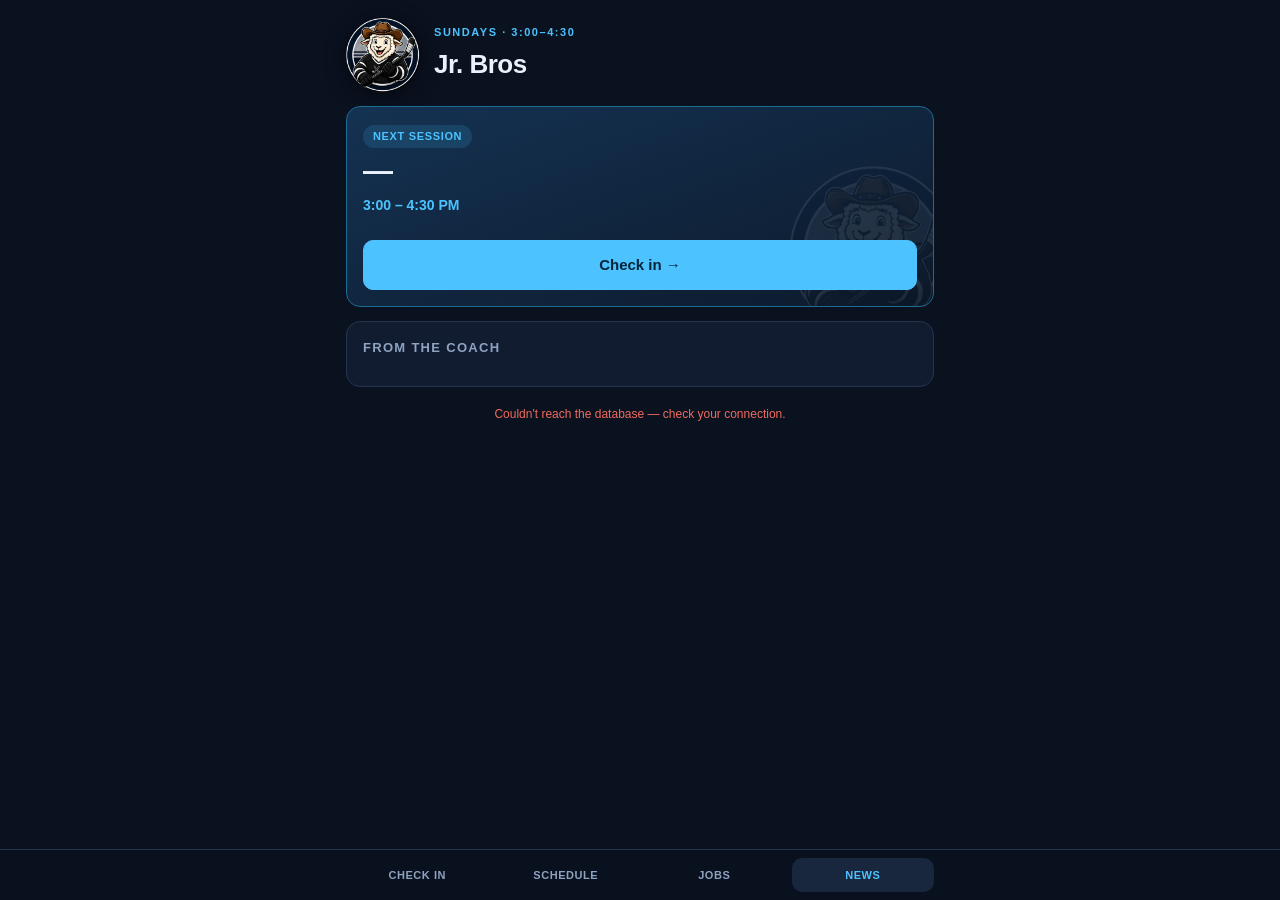
==== commit a00eebae: "Add files via upload" ====
--- a/index.html
+++ b/index.html
@@ -37,7 +37,8 @@
 
     <div class="card">
       <h2>Check in</h2>
-      <div class="hint">Tap In, Maybe or Out beside your child, then confirm.
+      <div class="hint">Tap In, Maybe or Out beside your child. Tapped the wrong one?
+        Tap the lit button again to clear it, or use Undo at the bottom.
         Away on a later date? Book it ahead on the Schedule tab.</div>
       <div class="list" id="checkinList"></div>
       <div class="empty hide" id="checkinEmpty">Nothing to show yet.</div>
@@ -86,6 +87,20 @@
       <div class="hint">Anyone already marked Out or Maybe on an upcoming Sunday.</div>
       <div class="list" id="awayList"></div>
       <div class="empty hide" id="awayEmpty">Nobody has booked a day off yet.</div>
+    </div>
+  </section>
+
+  <!-- ===== JOBS ===== -->
+  <section id="v-jobs" class="hide">
+    <div class="card">
+      <h2>Up for grabs</h2>
+      <div class="hint">Tap Claim to put your name down. Tap your own name again to let it go.</div>
+      <div id="openJobs"></div>
+      <div class="empty hide" id="jobsEmpty">Nothing needs volunteers right now.</div>
+    </div>
+    <div class="card hide" id="filledCard">
+      <h2>Already covered</h2>
+      <div id="filledJobs"></div>
     </div>
   </section>
 
@@ -111,6 +126,7 @@
 <nav><div class="wrap">
   <button data-v="checkin">Check in</button>
   <button data-v="schedule">Schedule</button>
+  <button data-v="jobs">Jobs<span id="jobsDot"></span></button>
   <button data-v="news" class="on">News<span id="newsDot"></span></button>
 </div></nav>
 
@@ -124,14 +140,14 @@
 
 var NEXT = JB.nextSession();   // the Check in tab is always this one
 var PICK = null;               // the date opened on the Schedule tab, if any
-var players = [], allChecks = {}, allLines = {}, anns = [];
+var players = [], allChecks = {}, allLines = {}, anns = [], jobs = [], signups = [];
 var busy = {};
 
 if(!JB.configured()) el("banner").innerHTML = JB.setupBanner();
 
 /* ---------- nav ---------- */
 function show(v){
-  ["checkin","schedule","news"].forEach(function(x){
+  ["checkin","schedule","jobs","news"].forEach(function(x){
     el("v-" + x).classList.toggle("hide", x !== v);
   });
   document.querySelectorAll("nav button").forEach(function(b){
@@ -162,7 +178,11 @@
     JB.select("checkins", "select=session,player_id,status"),
     JB.select("lines_assign", "select=session,player_id,jersey,pos"),
     JB.select("announcements", "select=id,body,created_at&order=created_at.desc")
-      .catch(function(){ return []; })    // fine before the announcements table exists
+      .catch(function(){ return []; }),   // fine before the announcements table exists
+    JB.select("volunteer_jobs", "select=id,title,details,session,slots,created_at&order=created_at.asc")
+      .catch(function(){ return []; }),   // fine before the volunteer tables exist
+    JB.select("volunteer_signups", "select=id,job_id,person,created_at&order=created_at.asc")
+      .catch(function(){ return []; })
   ]).then(function(res){
     players = res[0];
     allChecks = {};
@@ -174,6 +194,8 @@
       (allLines[r.session] = allLines[r.session] || {})[r.player_id] = r;
     });
     anns = res[3] || [];
+    jobs = res[4] || [];
+    signups = res[5] || [];
     NEXT = JB.nextSession();
     render();
     setStatus("Updated " + new Date().toLocaleTimeString("en-CA",{hour:"numeric",minute:"2-digit"}));
@@ -184,34 +206,94 @@
 function linesFor(iso){ return allLines[iso] || {}; }
 
 /* ---------- check in / out ---------- */
-var WORD = { "in":"IN", "maybe":"a MAYBE", "out":"OUT" };
-
+var WORD = { "in":"in", "maybe":"a maybe", "out":"out" };
+
+/* Tap saves straight away. Tap the lit button again to clear it.
+   No dialogs — the status line offers an Undo instead. */
 function tap(p, status, iso){
   var key = iso + ":" + p.id;
   if(busy[key]) return;
+
   var previous = checksFor(iso)[p.id];
-  if(previous === status) return;
-
-  if(!confirm("Mark " + p.name + " as " + WORD[status] + " for " +
-              JB.fmt(iso, true) + "?")) return;
-
+  var target = (previous === status) ? null : status;   // tapping the lit one clears it
+
+  busy[key] = true;
+  if(target) (allChecks[iso] = allChecks[iso] || {})[p.id] = target;
+  else if(allChecks[iso]) delete allChecks[iso][p.id];
+  render();
+
+  var work = target ? JB.upsertCheckin(iso, p.id, target) : JB.clearCheckin(iso, p.id);
+
+  work.then(function(){
+    delete busy[key];
+    render();
+    var m = target
+      ? p.name + " is " + WORD[target] + " for " + JB.fmt(iso, false)
+      : p.name + " cleared for " + JB.fmt(iso, false);
+    /* every action is undoable: back to the old answer, or back to blank */
+    var back = (previous === undefined)
+      ? function(){ clearTo(p, iso); }
+      : function(){ tapTo(p, previous, iso); };
+    say(m, back);
+    return refresh(true).then(function(){ say(m, back); });
+  }).catch(function(e){
+    if(previous) (allChecks[iso] = allChecks[iso] || {})[p.id] = previous;
+    else if(allChecks[iso]) delete allChecks[iso][p.id];
+    delete busy[key];
+    render();
+    var msg = JB.explain(e);
+    setStatus(msg, true);
+    /* resync with the database, then put the message back so it is not overwritten */
+    refresh(true).then(function(){ setStatus(msg, true); });
+  });
+}
+
+/* used by Undo when there was no previous answer: put it back to blank */
+function clearTo(p, iso){
+  var key = iso + ":" + p.id;
+  if(busy[key]) return;
+  busy[key] = true;
+  if(allChecks[iso]) delete allChecks[iso][p.id];
+  render();
+  JB.clearCheckin(iso, p.id).then(function(){
+    delete busy[key]; render();
+    say(p.name + " cleared for " + JB.fmt(iso, false), null);
+    return refresh(true);
+  }).catch(function(e){
+    delete busy[key];
+    var msg = JB.explain(e);
+    setStatus(msg, true);
+    refresh(true).then(function(){ setStatus(msg, true); });
+  });
+}
+
+/* used by Undo: force a specific value rather than toggling */
+function tapTo(p, status, iso){
+  var key = iso + ":" + p.id;
+  if(busy[key]) return;
   busy[key] = true;
   (allChecks[iso] = allChecks[iso] || {})[p.id] = status;
   render();
-
   JB.upsertCheckin(iso, p.id, status).then(function(){
-    delete busy[key];
-    render();
-    setStatus("Saved — " + p.name + " is " +
-      (status === "in" ? "in" : status === "maybe" ? "a maybe" : "out") +
-      " for " + JB.fmt(iso, false));
+    delete busy[key]; render();
+    say(p.name + " put back to " + WORD[status] + " for " + JB.fmt(iso, false), null);
     return refresh(true);
   }).catch(function(e){
-    if(previous) allChecks[iso][p.id] = previous; else delete allChecks[iso][p.id];
-    delete busy[key];
-    render();
-    setStatus(JB.explain(e), true);
-  });
+    delete busy[key]; render(); setStatus(JB.explain(e), true);
+  });
+}
+
+/* status line with an optional Undo */
+function say(msg, undo){
+  var s = el("status");
+  s.className = "status";
+  s.textContent = msg + "  ";
+  if(undo){
+    var u = document.createElement("button");
+    u.className = "undo"; u.textContent = "Undo";
+    u.onclick = function(){ undo(); };
+    s.appendChild(u);
+  }
 }
 
 /* one roster row with the three buttons, for a given date */
@@ -263,6 +345,7 @@
   renderCheckin();
   renderSchedule();
   renderAhead();
+  renderJobs();
   renderNews();
   renderNewsDot();
 }
@@ -300,7 +383,7 @@
     var f=0,d=0,g=0,u=0;
     list.forEach(function(p){
       var L = lines[p.id] || {};
-      if(p.goalie) g++; else if(L.pos === "f") f++; else if(L.pos === "d") d++; else u++;
+      if(L.pos === "f") f++; else if(L.pos === "d") d++; else if(L.pos === "g") g++; else u++;
     });
     var bits = [];
     if(f) bits.push(f + " F"); if(d) bits.push(d + " D");
@@ -320,7 +403,7 @@
     }
     var rank = function(p){
       var L = lines[p.id] || {};
-      return p.goalie ? 0 : L.pos === "d" ? 1 : L.pos === "f" ? 2 : 3;
+      return L.pos === "d" ? 0 : L.pos === "f" ? 1 : 2;
     };
     list.slice().sort(function(a,b){ return rank(a) - rank(b) || a.sort - b.sort; })
       .forEach(function(p){
@@ -329,8 +412,7 @@
         var nm = document.createElement("div"); nm.className = "name"; nm.textContent = p.name;
         row.appendChild(nm);
         var tag = document.createElement("span");
-        if(p.goalie){ tag.className = "pchip g"; tag.textContent = "G"; }
-        else if(L.pos === "f"){ tag.className = "pchip f"; tag.textContent = "FWD"; }
+        if(L.pos === "f"){ tag.className = "pchip f"; tag.textContent = "FWD"; }
         else if(L.pos === "d"){ tag.className = "pchip d"; tag.textContent = "DEF"; }
         else { tag.className = "pchip"; tag.textContent = "—"; }
         row.appendChild(tag);
@@ -430,6 +512,135 @@
 el("aheadClose").onclick = function(){ PICK = null; render(); window.scrollTo(0,0); };
 el("toCheckin").onclick = function(){ show("checkin"); };
 
+/* ---------- volunteer jobs ---------- */
+
+/* remember this phone's volunteer name so a parent types it once */
+function myName(){
+  try{ return localStorage.getItem("jrbros_name") || ""; }catch(e){ return ""; }
+}
+function rememberName(n){
+  try{ localStorage.setItem("jrbros_name", n); }catch(e){}
+}
+
+function signupsFor(jobId){
+  return signups.filter(function(s){ return s.job_id === jobId; });
+}
+
+function claim(job){
+  var who = prompt("Who's volunteering for \"" + job.title + "\"?\n\n" +
+                   "Your name is shown to the coach and the other parents.",
+                   myName());
+  if(who === null) return;
+  who = who.trim();
+  if(!who){ setStatus("Need a name to put down.", true); return; }
+  rememberName(who);
+
+  setStatus("Claiming\u2026");
+  JB.claimJob(job.id, who).then(function(){
+    return refresh(true);
+  }).then(function(){
+    setStatus(who + " is down for " + job.title);
+  }).catch(function(e){
+    var msg = JB.explain(e);
+    setStatus(msg, true);
+    refresh(true).then(function(){ setStatus(msg, true); });
+  });
+}
+
+function release(job, signup){
+  if(!confirm("Take " + signup.person + " off \"" + job.title + "\"?")) return;
+  setStatus("Updating\u2026");
+  JB.releaseJob(signup.id).then(function(){
+    return refresh(true);
+  }).then(function(){
+    setStatus(signup.person + " taken off " + job.title);
+  }).catch(function(e){
+    var msg = JB.explain(e);
+    setStatus(msg, true);
+    refresh(true).then(function(){ setStatus(msg, true); });
+  });
+}
+
+function jobCard(job){
+  var taken = signupsFor(job.id);
+  var open = Math.max(job.slots - taken.length, 0);
+  var mine = myName().toLowerCase();
+
+  var card = document.createElement("div");
+  card.className = "ann" + (open ? " top" : "");
+
+  var head = document.createElement("div");
+  head.className = "jobhead";
+  var t = document.createElement("div"); t.className = "jobtitle"; t.textContent = job.title;
+  head.appendChild(t);
+  var tag = document.createElement("span");
+  tag.className = "pchip " + (open ? "f" : "g");
+  tag.textContent = open ? open + " of " + job.slots + " open" : "full";
+  head.appendChild(tag);
+  card.appendChild(head);
+
+  if(job.session){
+    var d = document.createElement("div"); d.className = "when";
+    d.textContent = JB.fmt(job.session, true);
+    card.appendChild(d);
+  }
+  if(job.details){
+    var det = document.createElement("div"); det.className = "body";
+    det.style.fontSize = "14px"; det.textContent = job.details;
+    card.appendChild(det);
+  }
+
+  if(taken.length){
+    var list = document.createElement("div"); list.className = "list";
+    list.style.marginTop = "10px";
+    taken.forEach(function(s){
+      var row = document.createElement("div"); row.className = "row";
+      var nm = document.createElement("div"); nm.className = "name"; nm.textContent = s.person;
+      row.appendChild(nm);
+      var isMine = mine && s.person.toLowerCase() === mine;
+      var b = document.createElement("button");
+      b.className = "btn sm" + (isMine ? " danger" : "");
+      b.textContent = isMine ? "Give it up" : "Remove";
+      b.onclick = function(){ release(job, s); };
+      row.appendChild(b);
+      list.appendChild(row);
+    });
+    card.appendChild(list);
+  }
+
+  if(open){
+    var claimBtn = document.createElement("button");
+    claimBtn.className = "btn primary";
+    claimBtn.style.marginTop = "12px";
+    claimBtn.textContent = taken.length ? "Claim another slot" : "Claim";
+    claimBtn.onclick = function(){ claim(job); };
+    card.appendChild(claimBtn);
+  }
+  return card;
+}
+
+function renderJobs(){
+  var today = JB.todayISO();
+  /* a dated job disappears once its Sunday has passed */
+  var live = jobs.filter(function(j){ return !j.session || j.session >= today; });
+
+  var openOnes = live.filter(function(j){ return signupsFor(j.id).length < j.slots; });
+  var fullOnes = live.filter(function(j){ return signupsFor(j.id).length >= j.slots; });
+
+  var box = el("openJobs"); box.innerHTML = "";
+  el("jobsEmpty").classList.toggle("hide", openOnes.length > 0);
+  openOnes.forEach(function(j){ box.appendChild(jobCard(j)); });
+
+  el("filledCard").classList.toggle("hide", fullOnes.length === 0);
+  var fbox = el("filledJobs"); fbox.innerHTML = "";
+  fullOnes.forEach(function(j){ fbox.appendChild(jobCard(j)); });
+
+  /* a dot on the tab while anything still needs people */
+  var dot = el("jobsDot");
+  dot.textContent = openOnes.length ? " \u2022" : "";
+  dot.style.color = "var(--warn)";
+}
+
 /* ---------- news ---------- */
 function latestAnnTime(){
   return anns.length ? new Date(anns[0].created_at).getTime() : 0;
--- a/style.css
+++ b/style.css
@@ -43,6 +43,10 @@
   border:1px solid var(--line);border-radius:12px;padding:10px 12px}
 .row .name{flex:1;min-width:0;font-weight:600;overflow:hidden;text-overflow:ellipsis;white-space:nowrap}
 .row .sub2{font-size:12px;color:var(--muted);font-weight:400}
+/* a per-game row carries three controls, so let them drop below the name */
+.row.pg{flex-wrap:wrap}
+.row.pg .name{flex:1 0 100%;white-space:normal}
+.row.pg .chip,.row.pg .btn{flex:0 0 auto}
 .row.isIn{border-color:rgba(54,211,153,.45)}
 .row.isMaybe{border-color:rgba(245,181,61,.45)}
 .row.isOut{opacity:.5}
@@ -100,6 +104,13 @@
 .chip.pF{background:rgba(76,195,255,.16);color:var(--ice);border-color:rgba(76,195,255,.42)}
 .chip.pD{background:rgba(245,181,61,.14);color:var(--warn);border-color:rgba(245,181,61,.42)}
 .chip.pG{background:rgba(54,211,153,.14);color:var(--in);border-color:rgba(54,211,153,.42)}
+/* skill chips: cool for beginners, warm for the strongest */
+.chip.sk{min-width:40px;font-size:12px}
+.chip.sk.s1{background:rgba(142,163,192,.14);color:#8ea3c0;border-color:rgba(142,163,192,.40)}
+.chip.sk.s2{background:rgba(76,195,255,.14);color:var(--ice);border-color:rgba(76,195,255,.40)}
+.chip.sk.s3{background:rgba(54,211,153,.14);color:var(--in);border-color:rgba(54,211,153,.40)}
+.chip.sk.s4{background:rgba(245,181,61,.14);color:var(--warn);border-color:rgba(245,181,61,.40)}
+.chip.sk.s5{background:rgba(240,107,94,.16);color:var(--out);border-color:rgba(240,107,94,.44)}
 
 .pchip{flex:0 0 auto;font-size:11px;font-weight:800;letter-spacing:.06em;border-radius:7px;
   padding:3px 8px;border:1px solid var(--line);color:var(--muted)}
@@ -146,6 +157,11 @@
 .ann .body{font-size:14.5px;line-height:1.55;white-space:pre-wrap;word-wrap:break-word}
 .ann .when{font-size:11px;color:var(--muted);margin-top:7px;letter-spacing:.03em}
 .ann .del{margin-top:10px}
+.jobhead{display:flex;align-items:flex-start;gap:10px}
+.jobtitle{flex:1;font-size:16px;font-weight:700;line-height:1.3;letter-spacing:-.01em}
+select{font:inherit;background:var(--surface-2);border:1px solid var(--line);color:var(--text);
+  border-radius:10px;padding:11px 12px;width:100%;appearance:none}
+select:focus{outline:2px solid var(--ice-dim);outline-offset:1px}
 textarea{font:inherit;background:var(--surface-2);border:1px solid var(--line);color:var(--text);
   border-radius:10px;padding:11px 12px;width:100%;min-height:92px;resize:vertical}
 textarea:focus{outline:2px solid var(--ice-dim);outline-offset:1px}
@@ -154,6 +170,9 @@
 .empty{color:var(--muted);font-size:14px;text-align:center;padding:18px 0}
 .status{font-size:12px;color:var(--muted);text-align:center;padding:4px 0 14px}
 .status.err{color:var(--out)}
+.undo{color:var(--ice);font-weight:700;text-decoration:underline;font-size:12px;
+  padding:2px 4px;border-radius:6px}
+.undo:active{opacity:.6}
 .banner{border:1px solid rgba(240,107,94,.5);background:rgba(240,107,94,.1);color:#ffd9d4;
   border-radius:12px;padding:14px;margin-bottom:14px;font-size:14px;line-height:1.55}
 .banner b{color:#fff}
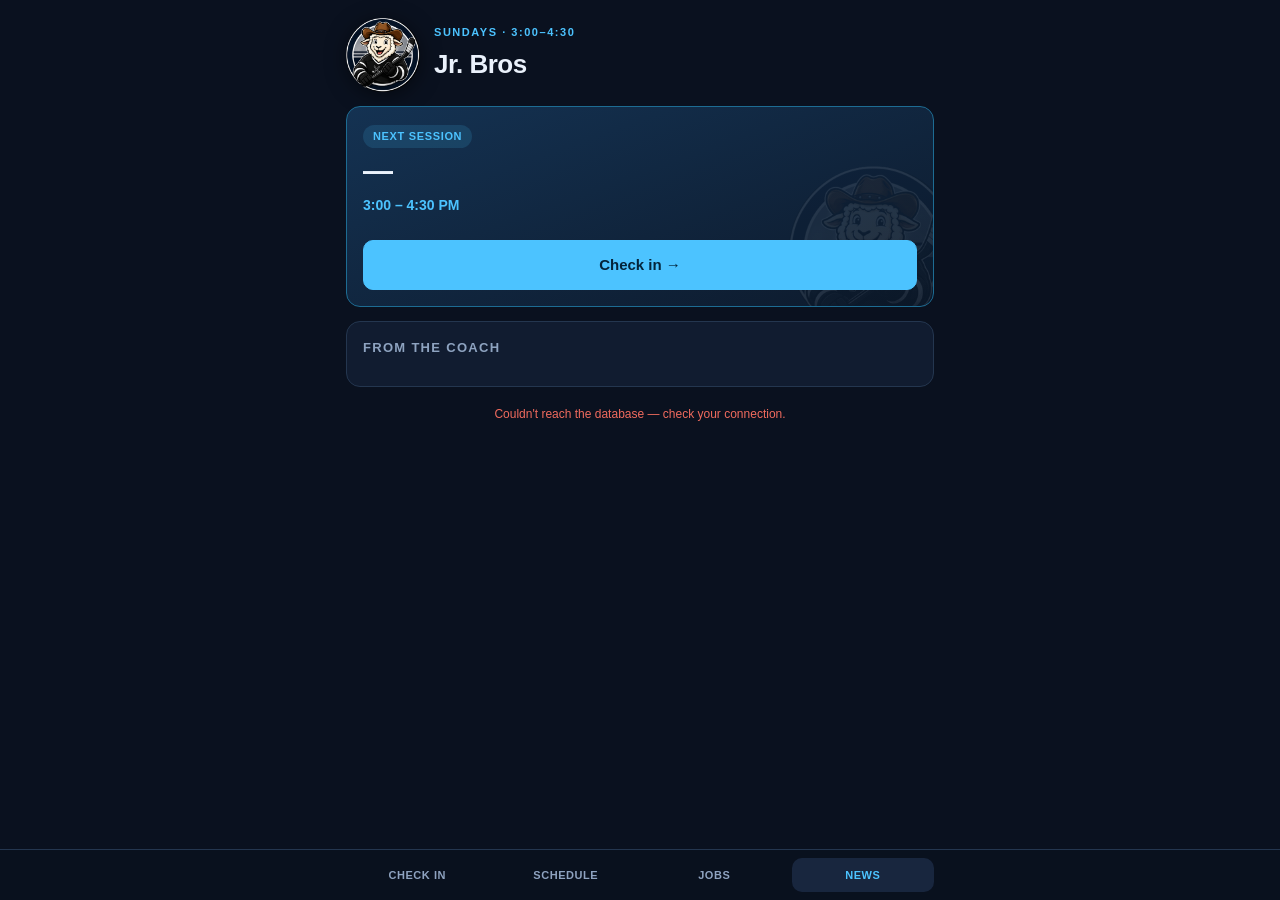
==== commit 3a13e874: "Add files via upload" ====
--- a/index.html
+++ b/index.html
@@ -94,7 +94,8 @@
   <section id="v-jobs" class="hide">
     <div class="card">
       <h2>Up for grabs</h2>
-      <div class="hint">Tap Claim to put your name down. Tap your own name again to let it go.</div>
+      <div class="hint">Tap Claim, then pick your name from the list.
+        Tap <b>Give it up</b> beside your own name to let a job go again.</div>
       <div id="openJobs"></div>
       <div class="empty hide" id="jobsEmpty">Nothing needs volunteers right now.</div>
     </div>
@@ -140,7 +141,7 @@
 
 var NEXT = JB.nextSession();   // the Check in tab is always this one
 var PICK = null;               // the date opened on the Schedule tab, if any
-var players = [], allChecks = {}, allLines = {}, anns = [], jobs = [], signups = [];
+var players = [], allChecks = {}, allLines = {}, anns = [], jobs = [], signups = [], vols = [];
 var busy = {};
 
 if(!JB.configured()) el("banner").innerHTML = JB.setupBanner();
@@ -182,7 +183,9 @@
     JB.select("volunteer_jobs", "select=id,title,details,session,slots,created_at&order=created_at.asc")
       .catch(function(){ return []; }),   // fine before the volunteer tables exist
     JB.select("volunteer_signups", "select=id,job_id,person,created_at&order=created_at.asc")
-      .catch(function(){ return []; })
+      .catch(function(){ return []; }),
+    JB.select("volunteers", "select=id,name,sort&order=sort.asc")
+      .catch(function(){ return []; })    // fine before the volunteer list exists
   ]).then(function(res){
     players = res[0];
     allChecks = {};
@@ -196,6 +199,7 @@
     anns = res[3] || [];
     jobs = res[4] || [];
     signups = res[5] || [];
+    vols = res[6] || [];
     NEXT = JB.nextSession();
     render();
     setStatus("Updated " + new Date().toLocaleTimeString("en-CA",{hour:"numeric",minute:"2-digit"}));
@@ -526,15 +530,10 @@
   return signups.filter(function(s){ return s.job_id === jobId; });
 }
 
-function claim(job){
-  var who = prompt("Who's volunteering for \"" + job.title + "\"?\n\n" +
-                   "Your name is shown to the coach and the other parents.",
-                   myName());
-  if(who === null) return;
-  who = who.trim();
-  if(!who){ setStatus("Need a name to put down.", true); return; }
+function save(job, who){
+  who = (who || "").trim();
+  if(!who){ setStatus("Pick a name first.", true); return; }
   rememberName(who);
-
   setStatus("Claiming\u2026");
   JB.claimJob(job.id, who).then(function(){
     return refresh(true);
@@ -545,6 +544,54 @@
     setStatus(msg, true);
     refresh(true).then(function(){ setStatus(msg, true); });
   });
+}
+
+/* Opens a name picker inside the job card. Parents choose from the coach's
+   volunteer list; if that list is empty they type a name instead. */
+function claim(job, card, claimBtn){
+  if(card.querySelector(".picker-row")) return;      // already open
+  claimBtn.classList.add("hide");
+
+  var wrap = document.createElement("div");
+  wrap.className = "addrow picker-row";
+
+  var taken = signupsFor(job.id).map(function(s){ return s.person.toLowerCase(); });
+  var free = vols.filter(function(v){ return taken.indexOf(v.name.toLowerCase()) === -1; });
+  var field;
+
+  if(vols.length){
+    field = document.createElement("select");
+    var ph = document.createElement("option");
+    ph.value = ""; ph.textContent = free.length ? "Choose your name\u2026" : "Everyone is already on this job";
+    field.appendChild(ph);
+    free.forEach(function(v){
+      var o = document.createElement("option");
+      o.value = v.name; o.textContent = v.name;
+      if(v.name.toLowerCase() === myName().toLowerCase()) o.selected = true;
+      field.appendChild(o);
+    });
+    field.disabled = free.length === 0;
+  }else{
+    field = document.createElement("input");
+    field.placeholder = "Your name";
+    field.value = myName();
+    field.autocomplete = "off";
+  }
+  wrap.appendChild(field);
+
+  var go = document.createElement("button");
+  go.className = "btn"; go.textContent = "Sign up";
+  go.disabled = vols.length > 0 && free.length === 0;
+  go.onclick = function(){ save(job, field.value); };
+  wrap.appendChild(go);
+
+  var no = document.createElement("button");
+  no.className = "btn"; no.textContent = "Cancel";
+  no.onclick = function(){ wrap.remove(); claimBtn.classList.remove("hide"); };
+  wrap.appendChild(no);
+
+  card.appendChild(wrap);
+  if(field.tagName === "INPUT") field.focus();
 }
 
 function release(job, signup){
@@ -613,7 +660,7 @@
     claimBtn.className = "btn primary";
     claimBtn.style.marginTop = "12px";
     claimBtn.textContent = taken.length ? "Claim another slot" : "Claim";
-    claimBtn.onclick = function(){ claim(job); };
+    claimBtn.onclick = function(){ claim(job, card, claimBtn); };
     card.appendChild(claimBtn);
   }
   return card;
--- a/style.css
+++ b/style.css
@@ -157,6 +157,8 @@
 .ann .body{font-size:14.5px;line-height:1.55;white-space:pre-wrap;word-wrap:break-word}
 .ann .when{font-size:11px;color:var(--muted);margin-top:7px;letter-spacing:.03em}
 .ann .del{margin-top:10px}
+.picker-row{margin-top:12px}
+.picker-row select,.picker-row input{flex:1;min-width:0}
 .jobhead{display:flex;align-items:flex-start;gap:10px}
 .jobtitle{flex:1;font-size:16px;font-weight:700;line-height:1.3;letter-spacing:-.01em}
 select{font:inherit;background:var(--surface-2);border:1px solid var(--line);color:var(--text);
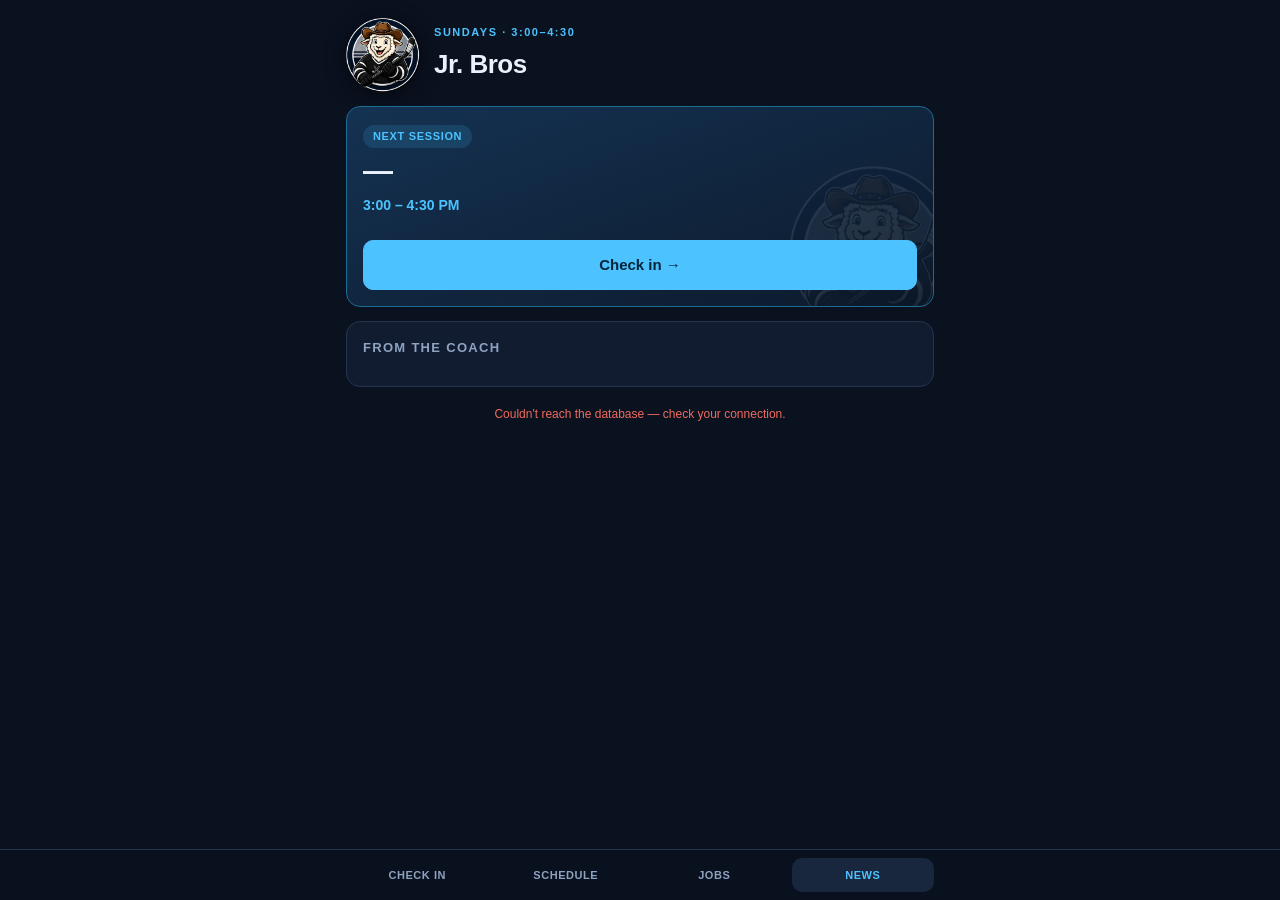
==== commit efb4e2e5: "Add files via upload" ====
--- a/index.html
+++ b/index.html
@@ -92,10 +92,17 @@
 
   <!-- ===== JOBS ===== -->
   <section id="v-jobs" class="hide">
+    <div class="card next">
+      <span class="pill">Volunteering for</span>
+      <p class="date" id="jobsDate">&mdash;</p>
+      <div class="meta" id="jobsTime">3:00 &ndash; 4:30 PM</div>
+      <div class="count" id="jobsCount"></div>
+    </div>
+
     <div class="card">
       <h2>Up for grabs</h2>
-      <div class="hint">Tap Claim, then pick your name from the list.
-        Tap <b>Give it up</b> beside your own name to let a job go again.</div>
+      <div class="hint">Tap Claim, then pick your name. Jobs are for this Sunday only &mdash;
+        the list starts fresh each week. Tap <b>Give it up</b> beside your own name to let one go.</div>
       <div id="openJobs"></div>
       <div class="empty hide" id="jobsEmpty">Nothing needs volunteers right now.</div>
     </div>
@@ -182,7 +189,7 @@
       .catch(function(){ return []; }),   // fine before the announcements table exists
     JB.select("volunteer_jobs", "select=id,title,details,session,slots,created_at&order=created_at.asc")
       .catch(function(){ return []; }),   // fine before the volunteer tables exist
-    JB.select("volunteer_signups", "select=id,job_id,person,created_at&order=created_at.asc")
+    JB.select("volunteer_signups", "select=id,job_id,person,session,created_at&order=created_at.asc")
       .catch(function(){ return []; }),
     JB.select("volunteers", "select=id,name,sort&order=sort.asc")
       .catch(function(){ return []; })    // fine before the volunteer list exists
@@ -526,19 +533,23 @@
   try{ localStorage.setItem("jrbros_name", n); }catch(e){}
 }
 
+/* claims for one job on the session being shown */
 function signupsFor(jobId){
-  return signups.filter(function(s){ return s.job_id === jobId; });
+  return signups.filter(function(s){
+    return s.job_id === jobId && s.session === NEXT;
+  });
 }
 
 function save(job, who){
   who = (who || "").trim();
   if(!who){ setStatus("Pick a name first.", true); return; }
+  if(!NEXT){ setStatus("The season is over \u2014 nothing to sign up for.", true); return; }
   rememberName(who);
   setStatus("Claiming\u2026");
-  JB.claimJob(job.id, who).then(function(){
+  JB.claimJob(job.id, who, NEXT).then(function(){
     return refresh(true);
   }).then(function(){
-    setStatus(who + " is down for " + job.title);
+    setStatus(who + " is down for " + job.title + " on " + JB.fmt(NEXT, false));
   }).catch(function(e){
     var msg = JB.explain(e);
     setStatus(msg, true);
@@ -595,7 +606,8 @@
 }
 
 function release(job, signup){
-  if(!confirm("Take " + signup.person + " off \"" + job.title + "\"?")) return;
+  if(!confirm("Take " + signup.person + " off \"" + job.title + "\" for " +
+              JB.fmt(NEXT, false) + "?")) return;
   setStatus("Updating\u2026");
   JB.releaseJob(signup.id).then(function(){
     return refresh(true);
@@ -626,11 +638,6 @@
   head.appendChild(tag);
   card.appendChild(head);
 
-  if(job.session){
-    var d = document.createElement("div"); d.className = "when";
-    d.textContent = JB.fmt(job.session, true);
-    card.appendChild(d);
-  }
   if(job.details){
     var det = document.createElement("div"); det.className = "body";
     det.style.fontSize = "14px"; det.textContent = job.details;
@@ -667,9 +674,18 @@
 }
 
 function renderJobs(){
-  var today = JB.todayISO();
-  /* a dated job disappears once its Sunday has passed */
-  var live = jobs.filter(function(j){ return !j.session || j.session >= today; });
+  el("jobsDate").textContent = NEXT ? JB.fmt(NEXT, true) : "Season complete";
+  el("jobsTime").textContent = C.TIME_LABEL || "3:00 \u2013 4:30 PM";
+
+  var live = NEXT ? jobs : [];
+  var filledSlots = 0, totalSlots = 0;
+  live.forEach(function(j){
+    totalSlots += j.slots;
+    filledSlots += Math.min(signupsFor(j.id).length, j.slots);
+  });
+  el("jobsCount").textContent = totalSlots
+    ? filledSlots + " of " + totalSlots + " spots filled"
+    : "No jobs posted";
 
   var openOnes = live.filter(function(j){ return signupsFor(j.id).length < j.slots; });
   var fullOnes = live.filter(function(j){ return signupsFor(j.id).length >= j.slots; });
